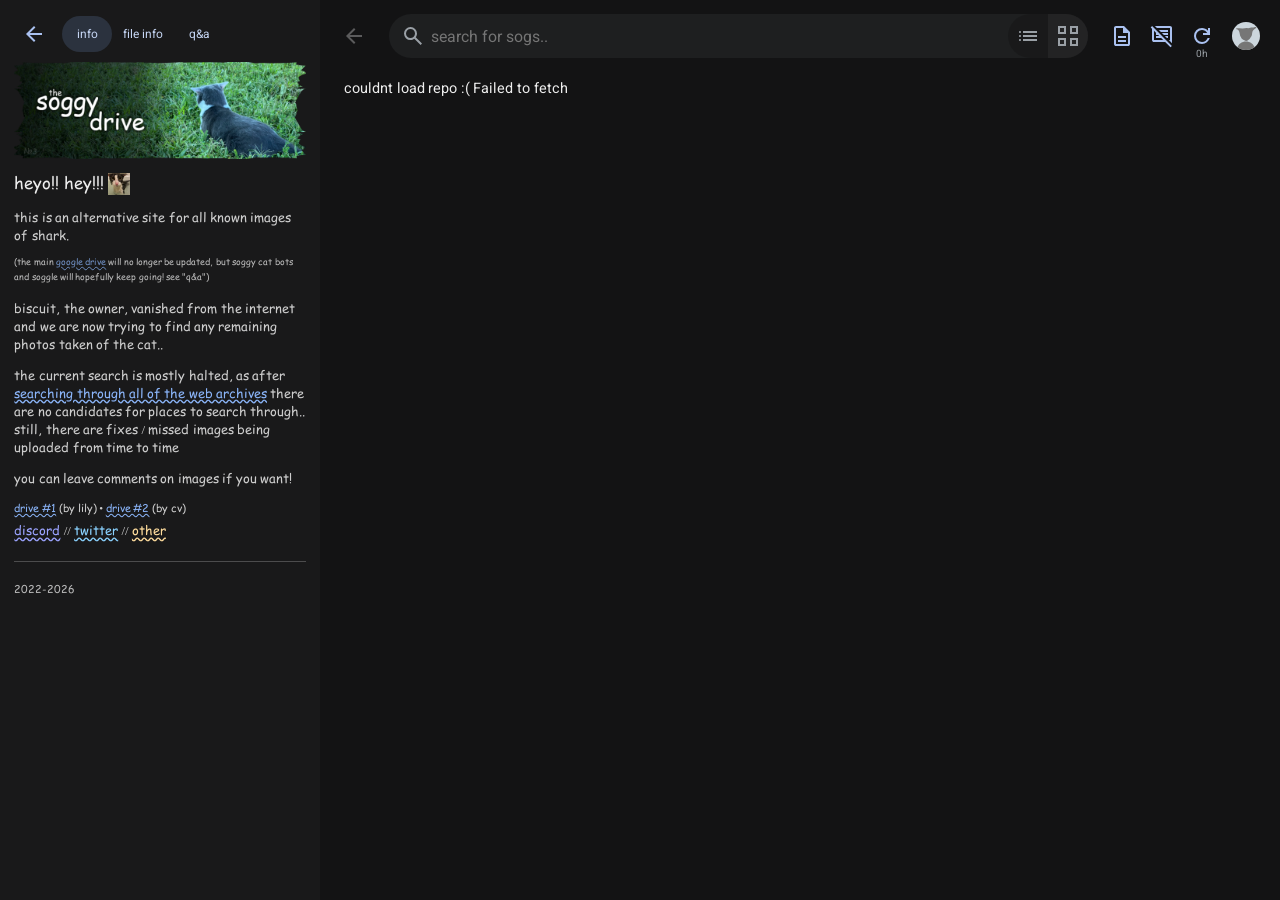
==== index.html @ 2184d190 "404 fixes and more code cleanup" ====
<!DOCTYPE html>

<!--⡮⣚⢮⡺⣪⢞⡵⣹⢎⢷⡹⣎⢷⡹⣎⢷⡹⣎⢷⡹⣎⢷⡹⣎⢷⡹⣎⢷⡹⣎⢷⡝⣮⡳⣝⢮⡳⣝⢮⡳⣝⢮⡳⣝⢮⡺⣕
⢜⣎⢷⡹⣎⢷⡹⣎⢷⡹⣎⢷⡹⣎⢷⡝⣮⣎⢷⡹⢮⡳⣝⢾⢕⡯⣞⡵⣫⣞⢵⡻⣪⢷⣝⢮⢯⡺⣳⡝⡾⡕⡋⣊⢱⡫⣮⢳⢝⡮
⣍⢗ /\  /\___| | | ___   / \⡳⣽⣪⢟⣵⡫⣮⡻⣪⢞⡵⣫⡳⣗⡽⣳⣝⡽⡪⢋⠊⡔⢌⢦⣝⢞⡵⣫⡳⣝
⢦ / /_/ / _ \ | |/ _ \ /  /⡻⡮⣺⡳⣵⡻⡼⡝⡮⡫⢚⠕⡝⢎⠳⡑⠄⢔⠠⡢⡱⡩⣪⢶⡝⣽⢪⡗⣽⡪
⡕/ __  /  __/ | | (_) /\_/ ⣛⢾⢕⣟⢜⡕⡑⢌⠰⡨⢂⠕⠨⡂⢕⢌⠪⡢⡓⡵⡩⣮⡳⣝⣮⢳⢯⡺⡵⣝
⢜\/ /_/ \___|_|_|\___/\/  ⡳⣫⡳⣝⣮⢗⡿⣜⡵⡨⡢⢂⠌⠢⡈⢆⠠⠃⠜⡘⢜⢵⡳⣝⢞⣮⢳⣏⢾⣕⢯
⡸⡕⡵⡩⡮⡪⡞⣜⢕⢧⢫⢞⡜⡧⡳⠑⠕⡡⢃⠜⣔⢟⢾⣪⢟⢾⢵⣻⣪⢪⢆⠪⡂⡒⢄⠊⠄⢁⠀⡑⢕⡽⣪⢟⡼⣳⢕⡷⣕⢟
⡸⡪⣚⢜⢎⢞⢜⢎⡳⢕⢏⠮⢊⠊⢌⠨⢂⠔⠡⢊⢌⡫⡳⣭⡫⣗⢯⢾⡵⣫⣯⣳⣌⢪⡐⠁⠈⠢⡢⡨⢣⡻⣵⣫⡻⡮⣳⣝⢮⡻
⠸⡪⡪⡣⠫⠪⠃⠋⢈⠁⡀⠂⠠⠂⢐⠈⢄⠍⠊⠔⠠⡈⡚⣜⠮⡳⣝⢮⡻⣵⣳⡵⣻⢶⡠⠀⢁⠀⠨⡂⠡⢊⠮⣞⢵⡻⡮⣺⡕⣿
⠈⡡⠠⡀⠢⡐⠠⡁⢄⠢⠐⢈⠀⠂⠄⢌⠠⠈⠄⠑⠀⠢⢈⢎⢮⢓⡝⣮⢛⡮⣞⡽⣫⣷⢧⣀⠀⠄⡑⠁⡌⠢⣙⢞⢷⡝⡾⣕⢯⢾
⠲⣄⡣⡘⢌⠢⡑⢌⠄⡊⢀⠂⠠⠁⡂⠔⠀⠀⠄⠀⠀⠀⡀⠐⢵⡹⣪⢎⡯⡺⣮⢫⢾⡵⣻⢷⣕⢄⠨⡐⠌⠢⡨⣯⡳⣝⡽⣪⢗⣯
⠪⢦⡱⡙⡆⢗⢬⡂⢎⠄⢅⠄⡁⠢⢐⠈⡀⡑⠐⠁⠈⡀⠠⠂⠀⢯⡺⣪⢞⣝⢮⣫⢗⣽⢳⣏⣟⢷⣕⢌⢌⠦⡱⣮⡻⣜⢯⡺⣕⢷
⡑⢧⢪⡪⡪⣓⢜⠬⡣⡓⢦⢀⠐⠠⠂⠅⢄⠘⠄⠀⠀⠐⡨⠂⡀⠘⡵⣣⢯⡪⣗⢽⡱⣏⢷⣝⢾⣫⢟⡷⣳⡮⣳⣝⢮⣫⢗⡽⣣⢟
⢓⡕⡕⢎⠮⡪⡪⢕⢕⢍⢆⠣⡐⡁⡑⠨⢀⠢⢈⠄⡡⡈⡠⣢⢗⣞⢵⢳⢕⢯⢺⢕⢯⡺⡵⣝⢵⡝⣽⢝⣯⢿⡺⣮⢳⣝⡵⣫⢞⣵
⡜⣜⢪⡣⡫⡪⡪⡣⡣⡣⡱⡑⠔⡨⢀⠅⠠⠂⡠⠂⠢⢪⢞⣵⡫⣞⡵⣫⢎⡳⣍⠷⣱⢫⢞⢵⡫⡺⣕⢯⡺⣻⣟⡮⡷⡵⣝⢧⡻⣪
⢜⡬⣪⢪⡚⡜⢎⢎⢎⢎⡪⣊⢎⠐⢄⠊⢄⠡⡀⡪⢐⢯⡻⣜⢯⣞⡵⣳⢕⢧⠪⣕⢣⡫⣓⢵⡙⢮⢪⢎⣳⣻⣞⣟⢾⢕⣯⢺⡝⣮
⢊⢎⢖⠵⣩⢪⡓⣕⢕⢕⢜⢔⢅⠳⡀⠣⠢⡈⢔⠡⡣⡳⡹⡮⣳⢵⡫⣞⢵⣫⡑⡎⡢⢣⠪⢆⢝⢕⢕⢧⡻⣮⢷⣫⢗⡯⣺⢵⡫⡾
⣍⠮⡣⡫⡲⡱⡕⡪⡪⡱⡱⡡⡣⡑⢅⢣⡑⣌⢪⡕⣵⡙⡼⣕⢯⡪⣗⢝⢮⡪⣝⢮⡺⢦⡱⡨⡪⢢⢣⣝⡽⣝⢷⡹⡧⣻⢕⡯⣺⢝
⢰⡙⡎⢞⢜⡪⡪⡪⡪⡪⡪⢪⢢⢑⢅⠸⣕⢮⡪⡺⣢⢏⢞⢎⡗⣝⡪⣫⢎⡞⣜⢵⡹⣕⢯⢺⠢⣣⢳⢮⢞⣝⢧⡻⣞⢵⣛⢾⢕⡿
⡡⡝⢜⢕⢕⢎⢎⢎⢎⢪⠪⡢⡑⢅⠢⡁⢞⢵⢝⡵⣣⢏⡞⡵⣝⢜⢮⡱⣣⢫⢮⢪⢞⢜⢎⡣⡱⡵⣫⡳⣫⢞⡵⣫⢞⡵⣝⢧⡻⡺
⢘⢜⢊⠖⣅⠣⡪⠢⡃⢕⠡⡊⢌⠢⡑⠄⠘⢧⡫⣺⢪⡮⣹⢎⡮⣫⡳⣝⢮⡳⣧⣳⣕⢧⣳⡕⠋⠊⠁⢙⡪⣳⢝⢮⡫⣞⢮⡳⣝⢽
⢀⠇⢜⠰⡈⢎⠰⡡⢃⠪⡘⠔⡡⢊⠔⡡⢊⠘⡎⡷⡱⡳⣕⢝⡮⣣⢯⡺⣝⢵⡳⡽⣞⣯⢟⡴⠡⠐⠔⠖⢝⢜⢧⡫⣞⢼⡕⣵⢣⢟
⠠⢃⢌⠢⡑⢌⠢⢊⠔⡡⢊⢌⠢⣑⠜⠌⠀⡀⠘⢜⡹⡪⣪⢣⢯⡪⡞⡼⣪⢳⣝⢾⣯⠓⡵⡱⠁⠣⡐⠄⠄⠄⢄⠁⠓⡑⠝⠰⡕⡯
⠊⢔⢁⠪⡐⠡⡊⢔⠡⡊⢔⠢⡣⠊⠐⠀⢄⢈⠢⠀⠌⠪⡱⡣⡳⡕⣝⢎⢗⡵⣹⠳⡑⡩⡒⠈⠀⠠⠈⠊⢊⠆⢄⣅⣱⡠⣊⡐⠈⠐
⠃⡢⢁⢊⠔⡡⢊⠄⡕⡨⢢⠣⠈⠀⡀⢊⠠⠢⡀⠑⠐⠄⢨⠘⢜⠎⠮⡣⡫⠪⠃⡑⢠⠊⠀⠀⠂⡀⠠⠀⠅⡴⡪⢦⢣⢎⢮⢩⡫⠲
⠌⡐⡡⠢⡈⠢⢂⠕⡌⡊⠂⠄⠀⠔⡈⢄⠅⡌⢢⠑⢄⠁⠢⠐⡀⢂⠐⠀⠄⠨⠀⢄⠣⠁⠀⠁⠀⠀⠀⠀⡺⡜⣕⢳⡱⡱⡱⡱⢜⢥
⠂⢌⠐⡌⠨⡊⡢⠑⠌⠠⠁⠌⠐⡁⠐⠐⡌⡢⢡⢊⠄⠕⢄⠈⡐⡀⡁⠢⢈⠀⡡⡪⡁⠀⠀⠀⠀⠀⠀⢈⠞⡜⡪⡕⣕⢭⢪⡪⡪⡲
⠨⡠⢑⠨⡂⢕⠈⠌⢂⠡⢈⠄⡁⠀⠀⠈⢄⠑⡄⢱⢈⠎⢊⠐⡄⠠⠈⠔⢀⠅⡠⠑⠌⠀⠀⠀⠀⠀⠀⠠⣫⢪⢎⠮⣢⢣⢓⢜⠪⣎
⢀⠢⡑⠌⠂⠔⢈⠂⡐⢀⠂⠄⢂⠈⡀⠀⡀⠨⠐⢅⠪⡂⢡⠊⡐⠕⡰⢀⠅⠢⡐⠈⠀⠀⠀⠀⠈⠀⢀⠀⢳⠱⡋⢞⢔⢣⢋⢎⠕⡜
⠀⡣⢈⠐⡁⠌⡀⢂⠐⠠⠁⢂⠁⡐⠄⡀⠀⠀⠈⠠⠃⡪⡠⡑⢌⠪⢂⠢⠘⠔⠠⠈⠠⠀⠁⠀⠁⡀⠀⠄⠈⡎⢜⠰⡡⢣⢑⢌⢆⠹
⠡⠐⡀⢂⠐⡀⠢⠀⠅⡨⠀⠅⡐⢀⠢⠀⠌⠀⠁⠀⠀⠂⠌⡘⢔⠡⡁⡊⠜⠠⡁⠌⡀⠀⠀⠀⠠⠀⠀⠂⡀⠘⢕⢍⢎⡢⠱⡐⡅⡣
⠀⢂⠐⡀⠢⠀⠅⠨⠠⠠⡈⢐⠀⠢⠀⢅⠈⠂⠄⠁⠀⠂⠀⠀⠢⢂⢌⠐⡁⠢⠐⡐⡀⠑⠀⢀⠀⠄⡈⠠⠀⠄⠈⢦⢑⢌⢊⠢⡪⡘
-->

<html lang="en">
  <head>

    <meta charset="utf-8" />
    <meta name="viewport" content="width=device-width, initial-scale=1" />
    <title>soggy cat — 𝐆𝐨𝐨𝐠...le Drive</title>

    <link rel="icon" type="image/png" href="favicon.png" />
    <link rel="stylesheet" href="index.css" />
    <link rel="stylesheet" href="src/cursor.css" />
    <link rel="stylesheet" href="src/mobile.css" />

  </head>
  <body>
    <div class="goog">
      <aside class="readmesidebar">
        <div class="readmescroll">
          <article class="readmedoc doccontent">
            <div class="readmebar">
              <button type="button" class="readmeclose headericonbutton" title="close readme">
              <svg xmlns="http://www.w3.org/2000/svg" width="24" height="24" fill="#aac1f0" viewBox="0 -960 960 960">
                <path d="m313-440 224 224-57 56-320-320 320-320 57 56-224 224h487v80z"/>
              </svg>
              </button>
              <div class="readmenav">
                <button type="button" class="headericonbutton readmenavbtn" data-doc="README.md">info</button>
                <button type="button" class="headericonbutton readmenavbtn" data-doc="INFOFILES.md">file info</button>
                <button type="button" class="headericonbutton readmenavbtn" data-doc="QNA.md">q&a</button>
              </div>
            </div>
            <div class="readmecontent"></div>
          </article>
        </div>
      </aside>

      <div class="drivemain">
        <header class="driveheader">
          <button type="button" class="headericonbutton backbutton" title="previous folder" disabled aria-disabled="true">
            <svg xmlns="http://www.w3.org/2000/svg" width="24" height="24" fill="#aac1f0" viewBox="0 -960 960 960">
              <path d="m313-440 224 224-57 56-320-320 320-320 57 56-224 224h487v80z"/>
            </svg>
          </button>
          <div class="searchwrap">
            <div class="searchbar">
              <svg xmlns="http://www.w3.org/2000/svg" width="24" height="24" fill="#9aa0a6" viewBox="0 -960 960 960">
                <path d="M784-120 532-372q-30 24-69 38t-83 14q-109 0-184-75t-76-185 76-184 184-76 185 76 75 184q0 44-14 83t-38 69l252 252zM380-400q75 0 128-52t52-128-52-127-128-53-127 53-53 127 53 128 127 52"/>
              </svg>
              <input class="searchinput" type="search" placeholder="search for sogs.." autocomplete="off" />
              <div class="viewtoggle insearch" role="group">
                <button type="button" class="viewbutton viewlist" title="list">
                  <svg xmlns="http://www.w3.org/2000/svg" width="24" height="24" fill="#9aa0a6" viewBox="0 -960 960 960">
                    <path d="M280-600v-80h560v80zm0 160v-80h560v80zm0 160v-80h560v80zM160-600q-17 0-28-11t-12-29 12-28 28-12 29 12 11 28-11 29-29 11m0 160q-17 0-28-11t-12-29 12-28 28-12 29 12 11 28-11 29-29 11m0 160q-17 0-28-11t-12-29 12-28 28-12 29 12 11 28-11 29-29 11"/>
                  </svg>
                </button>
                <button type="button" class="viewbutton viewsquare active" title="grid">
                  <svg xmlns="http://www.w3.org/2000/svg" width="24" height="24" fill="#9aa0a6" viewBox="0 -960 960 960">
                    <path d="M80-560v-320h320v320zm80-80h160v-160H160zM80-80v-320h320v320zm80-80h160v-160H160zm400-400v-320h320v320zm80-80h160v-160H640zM560-80v-320h320v320zm80-80h160v-160H640zm0-160"/>
                  </svg>
                </button>
              </div>
            </div>
          </div>

          <div class="headeractions">
            <div class="headercontrols">
              <button type="button" class="headericonbutton readmebutton" title="toggle readme">
                <svg xmlns="http://www.w3.org/2000/svg" width="24" height="24" fill="#aac1f0" class="readmeicon readmeicon-open" viewBox="0 -960 960 960">
                  <path d="M320-240h320v-80H320zm0-160h320v-80H320zM240-80q-33 0-56-23t-24-57v-640q0-33 24-56t56-24h320l240 240v480q0 33-23 57t-57 23zm280-520v-200H240v640h480v-440zM240-800v200zv640z"/>
                </svg>
                <svg xmlns="http://www.w3.org/2000/svg" xml:space="preserve" width="24" height="24" fill="#aac1f0" class="readmeicon readmeicon-closed" viewBox="0 -960 960 960">
                  <path d="m274-880 80 80h166v166l34 34h166v166l80 80v-286L560-880zm-90 24a75 75 0 0 0-24 56v640q2 35 24 57 23 23 56 23h480q35 1 57-23 23-24 23-57v-80l-80-80v160H240v-640zm136 376v80h320l-80-80zm0 160v80h320v-80z"/>
                  <path d="m54-872 57-57 792 792-57 57z"/>
                </svg>
              </button>

              <button type="button" class="headericonbutton commentsbutton commentsmuted" title="toggle comments">
                <svg xmlns="http://www.w3.org/2000/svg" width="24" height="24" fill="#aac1f0" class="commentsicon commentsicon-on" viewBox="0 -960 960 960">
                  <path d="M240-400h480v-80H240zm0-120h480v-80H240zm0-120h480v-80H240zM880-80 720-240H160q-33 0-56-23t-24-57v-480q0-33 24-56t56-24h640q33 0 57 24t23 56zM160-320h594l46 45v-525H160zm0 0v-480z"/>
                </svg>
                <svg xmlns="http://www.w3.org/2000/svg" width="24" height="24" fill="#aac1f0" class="commentsicon commentsiconoff" viewBox="0 -960 960 960">
                  <path d="M160-240q-33 0-56-23t-24-57v-447l-53-53 57-57L876-85l-57 57-212-212zm720 45L755-320h45v-480H275l-80-80h605q33 0 57 24t23 56zM160-320h367l-80-80H240v-80h127l-40-40h-87v-80h7l-87-87zm515-80-80-80h125v80zM555-520l-80-80h245v80zM435-640l-80-80h365v80zm80 80"/>
                </svg>
              </button>

              <div class="refreshwrap" title="cache age">
                <button type="button" class="refreshbutton" title="refetch files">
                  <svg xmlns="http://www.w3.org/2000/svg" width="24" height="24" fill="#aac1f0" viewBox="0 -960 960 960">
                    <path d="M480-160q-134 0-227-93t-93-227 93-227 227-93q69 0 132 29t108 81v-110h80v280H520v-80h168q-32-56-87-88t-121-32q-100 0-170 70t-70 170 70 170 170 70q77 0 139-44t87-116h84q-28 106-114 173t-196 67"/>
                  </svg>
                </button>
                <div class="refreshtime">0h</div>
              </div>
              <div class="discordwrap">
                <button type="button" class="discordavatarbutton" title="account">
                  <svg class="discordavatar" xmlns="http://www.w3.org/2000/svg" viewBox="0 0 128 128">
                  <path fill="#ccd6dd" d="M-.7-.4h128.8V128H-.7z"/>
                  <path fill="#767676" d="m21.8 127.3.7-3.2a44 44 0 0 1 34.3-34.4c3.7-.6 10-.6 13.8 0a44 44 0 0 1 35 37.6l.1.7h-84Zm41.7-41c-9.7-2.6-19.5-8-23.3-17.8-5.8-9.1-3.7-21-9.9-29.8-1.8-4.4-14.1-4.3-10.6-10 9.4 0 18.8.2 28.2 1.4 8.2.5 16.3-4.3 24.5-1.6 7.7.6 14.8-4.1 22.6-3 5.3.2 13.4-5.6 16.9-1.4-2.2 6-9.4 7.6-13.4 12-5 3.4-5.3 9.6-6.5 15-.7 5.5-.8 11.7-5 16.6a33 33 0 0 1-17.4 18q-3 .9-6.1.6"/>
                  </svg>
                </button>
                <div class="discordmenu" hidden>
                  <div class="discordmenutop">
                    <div class="discordmenuavatar"></div>
                    <div class="discordmenuname">not signed in</div>
                  </div>
                  <button type="button" class="discordmenulogout" hidden>
                    <svg height="24" viewBox="0 0 24 24" width="24" focusable="false">
                      <path fill="#e6e6e6" d="M17 7l-1.41 1.41L18.17 11H8v2h10.17l-2.58 2.58L17 17l5-5zM4 5h8V3H4c-1.1 0-2 .9-2 2v14c0 1.1.9 2 2 2h8v-2H4V5z"></path>
                    </svg>
                    log out
                  </button>
                </div>
              </div>
            </div>
          </div>
        </header>
        <div class="loginhint" hidden>
          <img src="assets/images/login.png" alt="log in to comment">
        </div>

        <main class="drivecontent">
          <div class="drivegrid" role="main"></div>
        </main>

      </div>
    </div>

    <div class="medialightbox" hidden>
      <div class="mediabackdrop"></div>
      <div class="mediabox" role="dialog" aria-modal="true">
        <button type="button" class="mediaclose headericonbutton" title="close preview">
          <svg xmlns="http://www.w3.org/2000/svg" width="24" height="24" fill="#9aa0a6" viewBox="0 -960 960 960">
            <path d="m313-440 224 224-57 56-320-320 320-320 57 56-224 224h487v80z"/>
          </svg>
        </button>
        <div class="mediaviewport">
          <div class="mediastage">
            <button type="button" class="medianav medianavleft headericonbutton" title="previous image" hidden>
              <svg xmlns="http://www.w3.org/2000/svg" width="24" height="24" fill="#9aa0a6" viewBox="0 -960 960 960">
                <path d="M560-240 320-480l240-240 56 56-184 184 184 184z"/>
              </svg>
            </button>
            <button type="button" class="medianav medianavright headericonbutton" title="next image" hidden>
              <svg xmlns="http://www.w3.org/2000/svg" width="24" height="24" fill="#9aa0a6" viewBox="0 -960 960 960">
                <path d="M504-480 320-664l56-56 240 240-240 240-56-56z"/>
              </svg>
            </button>
            <div class="mediacontent"></div>
            <div class="mediaregionlayer"></div>
            <div class="mediainfo" aria-live="polite"></div>
          </div>
          <aside class="mediacomments" hidden>
            <div class="mediacommentslist"></div>
          </aside>
        </div>
      </div>
    </div>

    <script type="module" src="src/main.js"></script>

  </body>
</html>
---- index.css ----
@font-face {
    font-family: "google sans";
    src: url("assets/fonts/roboto.woff2") format("woff2");
    font-weight: 300;
}
@font-face {
    font-family: "comic sans";
    src: url("assets/fonts/comicsans.woff2") format("woff2");
    font-weight: 300;
}

/*//////////////////////////////////////////////////////////////////////*/

*, *::before, *::after {box-sizing: border-box; scrollbar-width: none}
*::-webkit-scrollbar {width: 0; height: 0}

html, body {
    margin: 0; height: 100%;
    font-size: 0.95em; font-weight: 100;
    font-family: "google sans";
    color: #eee; background: #131314;
}

html { scrollbar-gutter: stable; }

.goog {
    display: flex; height: 100%;
    min-height: 0;
}

:any-link {
    color: #8ab4f8;
    text-decoration-line: underline; text-decoration-style: wavy;
}
:is(a, b, s, i, p, span, em, li, ul, br,
    button, input, textarea,
    h1, h2, h3, h4, h5, h6):not(.readmesidebar *) {user-select: none}
img {
    -webkit-user-drag: none; user-select: none;
}

/*//////////////////////////////////////////////////////////////////////*/

.readmesidebar {
    width: min(320px, 38vw); min-width: 120px;
    background: rgba(128,128,128,0.05); overflow: hidden;
    flex-shrink: 0; transition: none;
}

.goog:not(.readmeopen) .readmesidebar {
    width: 0; min-width: 0;
    opacity: 0; pointer-events: none;
}

.readmeclose {display: none; margin: 0}

.readmebar {
    display: flex; gap: 8px;
    align-items: center; margin: 0 0 0.5em;
}

.readmecontent {min-width: 0}

.readmenav {display: flex; gap: 6px}
.readmenavbtn {
    font-family: "google sans";
    width: 50px !important; height: 32px;
    border-radius: 50px !important; background: #2b323e;
    color: #c5d5f3; font-size: 12px;
}
.readmenavbtn:hover {background: #2b323e}
.readmenavbtn.active {background: #2b323e}


/* special markdown css below :p */
h1, h2, h3, h4, h5, h6 {
    font-weight: 200; margin: 0;
    line-height: 1;
}

.readmescroll {
    height: 100%; overflow: auto;
    padding: 1em;
}
.readmedoc {max-width: 100%; font-family: "comic sans", cursive}

.readmedoc p {
    color: #ccc; font-size: 13px;
}

.readmedoc img:not([width]) {
    display: block; width: 100%;
    padding-bottom: 1em;
}
.readmedoc img[width] {
    display: inline; vertical-align: middle;
    align-items: baseline;
}

.readmedoc h6 {
    font-size: 0.75em; opacity: 0.75;
    line-height: 1; margin: 0;
}

hr {
    border: none; border-bottom: 1px solid rgba(128,128,128,0.5);
    margin: 1.5em 0; width: 100%;
}

li {
    margin-left: 1em; font-weight: 200;
    font-size: 0.75em; color: #ccc;
}

/*//////////////////////////////////////////////////////////////////////*/

.drivemain {
    flex: 1; display: flex;
    flex-direction: column; min-width: 0;
}

.driveheader {
    display: flex; align-items: center;
    flex-wrap: nowrap; gap: 1em;
    padding: 1em;
}

.searchwrap {
    flex: 1 1 auto; min-width: 0;
}
.searchbar {
    display: flex; align-items: center;
    gap: 4px; background: #1e1f20;
    border-radius: 99px; height: 3em;
    padding: 12px 0 12px 12px;
}
.searchbar .searchinput {
    min-width: 0;
}
.searchbar .viewtoggle.insearch {
    margin-left: auto; height: 3em;
    background: rgba(0,0,0,0.18);
}
.searchinput {
    font-family: "google sans";
    flex: 1; border: none;
    background: transparent; color: #eee;
    font-size: 1.1em; outline: none;
}

.headercontrols {
    display: flex; align-items: center;
}

/*//////////////////////////////////////////////////////////////////////*/

.discordwrap {
    position: relative; height: 3em;
    display: flex; align-items: center;
}

.discordavatarbutton {
    width: 3em; height: 3em;
    margin: 0 0 0 0.25em; padding: 0;
    border: none; border-radius: 50%;
    background: transparent; cursor: pointer;
    display: grid; place-items: center;
}
.discordavatarbutton:hover {
    background: #232324;
}

.discordavatar {
    width: 28px; height: 28px;
    border-radius: 50%; object-fit: cover;
}

.discordavatarimg {
    width: 28px; height: 28px;
    border-radius: 50%; object-fit: cover;
}

/*//////////////////////////////////////////////////////////////////////*/

.discordmenu {
    position: absolute; top: calc(100% + 8px);
    right: 0; min-width: 220px; user-select: none;
    padding: 10px; border-radius: 14px;
    background: #282a2c; z-index: 6767;
}

.discordmenutop {
    display: grid; grid-template-columns: 34px 1fr;
    gap: 1em; align-items: center;
    padding-bottom: 0.25em;
}

.discordmenuavatar {
    width: 3em; height: 3em;
    border-radius: 50%;
    overflow: hidden; display: grid;
    place-items: center;
}
.discordmenuavatar img {
    width: 100%; height: 100%;
    object-fit: cover;
    display: block;
}

.discordmenuname {
    font-weight: 600;
    font-size: 1.35em; color: #eee;
    overflow: hidden; text-overflow: ellipsis;
    white-space: nowrap;
}

.discordmenulogout {
    font-family: "google sans" !important;
    width: 100%; display: flex;
    align-items: center; gap: 8px;
    padding: 10px 12px; border-radius: 12px;
    border: none; background: #1e1f20;
    color: #eee; cursor: pointer;
}
.discordmenulogout:hover {background: #232324}

.loginhint {
    position: fixed;
    right: 28px; top: 60px;
}
.loginhint img {
    width: 90px;
    height: auto; display: block;
}
.loginhint.fade {opacity: 0}

/*//////////////////////////////////////////////////////////////////////*/

.headericonbutton {
    flex: 0 0 auto; width: 40px;
    height: 3em; padding: 0;
    border: none; border-radius: 50%;
    background: transparent; cursor: pointer;
    display: grid; place-items: center;
}
.headericonbutton:hover {
    background: #2a2b2c;
}

.headericonbutton:disabled {
    filter: grayscale(1); opacity: 0.42;
    cursor: default; pointer-events: none;
}
/* holy slop */
.commentsbutton .commentsicon {grid-area: 1 / 1}
.commentsbutton .commentsiconoff {display: none}
.commentsbutton.commentsmuted .commentsicon-on {display: none}
.commentsbutton.commentsmuted .commentsiconoff {display: block}

.readmebutton .readmeicon {grid-area: 1 / 1}
.readmebutton .readmeicon-closed {display: none}
.readmebutton.readmeclosed .readmeicon-open {display: none}
.readmebutton.readmeclosed .readmeicon-closed {display: block}

.headeractions {
    display: flex; align-items: center;
    gap: 0.5em;
}

.viewtoggle {
    background: #1e1f20; height: 4em;
    display: flex; align-items: center;
    border-radius: 99px; overflow: hidden;
}
.viewbutton {
    width: 40px; height: 4em;
    border: none; background: none;
    cursor: pointer; display: grid;
    place-items: center;
}
.viewbutton.active {background: #232324}

.refreshwrap {
    position: relative; display: flex;
    align-items: center; justify-content: center;
    min-width: 40px; align-self: center;
    height: 3em; box-sizing: content-box;
}
.refreshbutton {
    width: 40px; height: 3em;
    border: none; border-radius: 50%;
    background: transparent; color: #8ab4f8;
    cursor: pointer; display: grid;
    place-items: center;
}
.refreshbutton:hover {background: #232324}

.refreshtime {
    position: absolute; left: 50%;
    top: calc(100% - 10px); transform: translateX(-50%);
    font-size: 0.7em; color: #9aa0a6;
    line-height: 1.1; white-space: nowrap;
    pointer-events: none;
}

/*//////////////////////////////////////////////////////////////////////*/

.breadcrumbs {
    display: flex; align-items: center;
    flex-wrap: wrap; gap: 6px;
    font-size: 14px;
}

.breadcrumbs button {
    font: inherit; background: none;
    border: none; color: #9aa0a6;
    cursor: pointer; padding: 4px 6px;
    border-radius: 4px;
}

.breadcrumbs button:hover {
    background: #1e1f20; color: #eee;
}

.breadcrumbs button.current {
    color: #eee; font-weight: 500;
    cursor: default;
}

.drivecontent {
    flex: 1; overflow: auto;
    padding: 8px 24px 24px;
}

.drivegrid {
    display: flex; flex-direction: column;
    gap: 12px;
}

/*//////////////////////////////////////////////////////////////////////*/

.folderrow {
    display: grid; grid-template-columns: repeat(auto-fill, minmax(220px, 1fr));
    gap: 12px 16px;
}

.foldercard {
    display: flex; align-items: center;
    gap: 8px; padding: 10px;
    min-height: 34px; background: #1b1b1b;
    border-radius: 8px; border: 1px solid transparent;
    cursor: pointer;
}
.foldercard:hover {
    background: #232324;
}

.name {
    overflow: hidden; text-overflow: ellipsis;
    white-space: nowrap;
}

.filegrid {
    display: grid; grid-template-columns: repeat(auto-fill, minmax(220px, 1fr));
    gap: 16px;
}

.filegrid.listmode {
    grid-template-columns: 1fr; gap: 4px;
}

.filecard {
    background: #1b1b1b; border-radius: 10px;
    overflow: hidden; border: 1px solid transparent;
    cursor: pointer;
}
.filecard:hover {
    background: #232324;
}

.filehead {
    display: flex; align-items: center;
    gap: 8px; padding: 10px;
}

.filemore {
    margin-left: auto;
    width: 34px; height: 34px;
    display: grid; place-items: center;
    border: none; border-radius: 999px;
    background: transparent;
    cursor: pointer;
    color: #9aa0a6;
}
.filemore:hover { background: rgba(255,255,255,0.06); }
.filemore:active { background: rgba(255,255,255,0.09); }
.filemore svg { display: block; }

/*//////////////////////////////////////////////////////////////////////*/

.contextmenuwrap {
    position: fixed; inset: 0;
    z-index: 5000;
}
.contextmenuwrap[hidden] { display: none !important; }
.contextmenubackdrop {
    position: absolute; inset: 0;
    background: transparent;
}
.contextmenu {
    position: absolute;
    min-width: 260px; max-width: min(320px, calc(100vw - 16px));
    border-radius: 12px; background: #1b1b1b;
    box-shadow: 0 16px 44px rgba(0,0,0,0.75);
}
.contextmenuitem {
    width: 100%;
    display: flex; align-items: center;
    gap: 10px; padding: 0.5em; border: 0;
    cursor: pointer; background: transparent;
    color: #eee; font: inherit; text-align: left;
}
.contextmenuitem:hover {background: rgba(255,255,255,0.06); }
.contextmenuitem:active {background: rgba(255,255,255,0.09); }
.contextmenuicon {width: 24px; height: 24px; display: grid; place-items: center; flex: 0 0 24px; }
.contextmenutext {flex: 1 1 auto}

.icon {
    display: block; width: 18px;
    height: 18px; flex: 0 0 18px;
}

/*//////////////////////////////////////////////////////////////////////*/

.thumb {
    aspect-ratio: 1 / 1; background: #0e0e0f;
    display: flex; align-items: center;
    justify-content: center; overflow: hidden;
    position: relative;
}

.thumbicon {
    position: absolute; inset: 0;
    display: grid; place-items: center;
    opacity: 0.35; pointer-events: none;
}
.thumbicon .icon {
    width: 56px; height: 56px;
}

.thumb img {
    width: 100%; height: 100%;
    object-fit: cover; position: relative;
    z-index: 1; border: 0;
    outline: none;
    box-shadow: none;
    background: transparent;
}

.thumbimgpending {
    opacity: 0;
}

.thumbfallback {
    font-size: 12px; color: #9aa0a6;
    padding: 12px; text-align: center;
}

.filegrid.listmode .filecard {
    display: flex; align-items: center;
    border-radius: 8px;
}

.filegrid.listmode .thumb {
    width: 72px; min-width: 72px;
    aspect-ratio: 1; order: -1;
}
.filegrid.listmode .filehead {
    flex: 1;
}

.loadingstate, .emptystate {
    grid-column: 1 / -1; text-align: center;
}

.sogdot {
    width: 20px; height: 20px;
}

.sogloading {
    min-height: 80px; display: flex;
    align-items: center; justify-content: center;
    gap: 6px;
}

/*//////////////////////////////////////////////////////////////////////*/

.medialightbox {
    position: fixed; inset: 0;
    z-index: 600; display: flex;
    align-items: center; justify-content: center;
    opacity: 0; visibility: hidden;
    pointer-events: none;
    transition: opacity 0.22s ease, visibility 0.22s;
}

.medialightbox.medialightboxvisible {
    opacity: 1; visibility: visible;
    pointer-events: auto;
}

.medialightbox > .mediabackdrop {
    position: absolute; inset: 0;
    background: rgba(0, 0, 0, 0.76);
}

.medialightbox > .mediabox {
    position: relative; width: 100vw;
    height: 100vh;
    display: flex; align-items: center;
    justify-content: center; border-radius: 12px;
    box-shadow: 0 24px 64px rgba(0, 0, 0, 0.55);
    overflow: visible;
}

.mediabox .mediaclose {
    position: absolute; top: 10px;
    left: 10px; z-index: 2;
    color: #eaeaea; width: auto;
    min-width: 40px; padding: 0 10px;
    border-radius: 999px; font-size: 13px;
}

.mediaviewport {
    position: relative; display: flex;
    width: 100%; height: 100%;
    align-items: center; justify-content: center;
    gap: 10px; padding: 8px;
    overflow: hidden;
}

.mediastage {
    position: relative; flex: 1 1 auto;
    min-width: 0; height: 100%;
    display: flex; align-items: center;
    justify-content: center; overflow: hidden;
}

/*//////////////////////////////////////////////////////////////////////*/

.medianav {
    position: absolute; top: 50%;
    transform: translateY(-50%); z-index: 2000;
    width: 42px; height: 42px;
    border-radius: 999px; background: rgba(19, 19, 20, 0.55);
}
.medianav:hover {
    background: rgba(30, 31, 32, 0.85);
}
.medianavleft {left: 12px}
.medianavright {right: 12px}

/*//////////////////////////////////////////////////////////////////////*/

.mediacontent {
    max-width: 100%; max-height: calc(100vh - 56px);
    display: flex; align-items: center;
    justify-content: center;
}

.mediacontent img,
.mediacontent video {
    max-width: 100%; max-height: calc(100vh - 56px);
    object-fit: contain; border-radius: 8px;
}

.mediacontent video {
    width: 100%; background: #000;
}

.mediaregionlayer {
    position: absolute; inset: 0;
    pointer-events: none; overflow: hidden;
}

.mediaregion {
    position: absolute;
    border: 1px solid rgba(255, 193, 7, 0.95);
}
.mediaregion.active {
    border-color: #00e5a8;
    box-shadow: 0 0 0 1px rgba(0,229,168,0.65) inset;
}

.mediastage.commentfocus::before {
    content: "";
    position: absolute;
    inset: 0;
    background: rgba(0,0,0,0.18);
    pointer-events: none;
    z-index: 1;
}
.mediastage.commentfocus .mediacontent { position: relative; z-index: 2; }
.mediastage.commentfocus .mediaregionlayer,
.mediastage.commentfocus .mediainfo { z-index: 2; }

.mediastage.commentfocus .mediacontent {
    filter: brightness(0.5)
}

.mediastage.commentfocus .mediacontent img {
    background: #000;
    border-radius: 8px;
}
.mediaregionlayer.selecting {
    pointer-events: auto;
    cursor: crosshair;
    touch-action: none;
}
.mediaregiondraft {
    position: absolute;
    border: 1px dashed rgba(138,180,248,0.95);
    background: rgba(138,180,248,0.16);
}

.mediainfo {
    position: absolute; bottom: 5px; left: 5px; 
    padding: 8px 12px; border-radius: 0.5em;
    background: rgba(0,0,0,0.5); color: #e3e3e3;
    font-size: 13px; font-weight: 300; max-width: 62%;
    line-height: 1.35; word-break: break-word;
}
.mediainfofilename {
    font-size: 11px;
    color: #e3e3e3;
}
.mediainfometa {
    font-size: 8px;
    opacity: 0.75;
    line-height: 1.3;
}

.mediacomments {
    position: absolute; top: 8px;
    right: 8px; bottom: 8px;
    width: min(360px, 34vw); 
    border-radius: 10px;
    display: flex; z-index: 5;
    flex-direction: column; overflow: hidden;
    overscroll-behavior: contain;
    touch-action: pan-y;
    pointer-events: auto;
}
.mediacomments[hidden] {display: none !important}

.mediacommentslist {
    flex: 1 1 auto; min-height: 0;
    overflow: auto; display: flex;
    flex-direction: column;
    gap: 5px; overscroll-behavior: contain;
    -webkit-overflow-scrolling: touch;
}

.mediacomment {
    background: #161719; border-radius: 8px;
    padding: 8px 10px;
}
.mediacommentchain {
    display: flex;
    flex-direction: column;
    gap: 0; border-radius: 8px;
    overflow: hidden;
    flex: 0 0 auto;
}
.mediacommentchain.dimmed {
    opacity: 0.35;
    filter: grayscale(0.35);
    /* is it better to use ms over s? answer: Fuuckkkk i don't knowwww */
    transition: opacity 140ms ease, filter 140ms ease;
}
.mediacommentchain:not(.dimmed) {
    opacity: 1;
    filter: none;
}
.mediacommentchain .mediacomment {
    border: none;
    border-radius: 0;
}
.mediacommentchain .mediacomment:first-child {border-top: none}
.mediacomment.clickable {cursor: pointer}
.mediacomment.isreply {
    padding-left: calc(10px + 0.5em);
}

.mediacommentrow {
    display: grid; grid-template-columns: 28px 1fr;
    gap: 8px; align-items: start;
}

.mediacommentpfpwrap {
    position: relative; width: 28px;
    height: 28px;
}

.mediacommentpfp {
    width: 28px; height: 28px;
    border-radius: 50%; object-fit: cover;
    background: #0f1011; border: 1px solid rgba(255,255,255,0.08);
}

.mediacommentsource {
    position: absolute; right: -2px;
    bottom: -2px; width: 1em; height: auto; 
    background: black;
    border-radius: 50%;
}

.mediacommentmeta {
    display: flex; flex-direction: column;
    align-items: flex-start; gap: 2px;
    margin-bottom: 4px;
}

.mediacommentauthor {
    font-size: 12px; color: #eee;
    overflow: hidden; text-overflow: ellipsis;
    white-space: nowrap;
}

.mediacommenttime {
    font-size: 11px; color: #9aa0a6;
    white-space: nowrap;
}

.mediacommenttext {
    font-size: 13px; color: #eee;
    word-break: break-word;
}

.mediacommentbody {
    max-height: 5.6em;
    overflow: auto;
}

/*//////////////////////////////////////////////////////////////////////*/

.commentcompose {
    width: 100%; height: 78px; resize: none;
    min-height: 78px; max-height: 78px;
    overflow: auto; font: inherit;
    color: #eee; background: rgba(0,0,0,0.18);
    border: 1px solid rgba(255,255,255,0.08); 
    border-radius: 10px 10px 10px 0;
    padding: 10px; outline: none;
}

.commentcomposerwrap {margin-top: 0}
.regioncomposer {
    position: sticky;
    bottom: 0; z-index: 3;
    background: #161719;
}

.commentcompose:focus {border-color: rgba(138,180,248,0.35)}
.commentcomposeactions {
    display: flex; justify-content: flex-start;
    gap: 0; margin-top: 0;
}
.commentpost {
    font: inherit; padding: 4px 8px 4px 8px;
    border-radius: 0 0 10px 10px; border: 1px solid rgba(138,180,248,0.25);
    background: rgba(138,180,248,0.10); color: #8ab4f8;
    cursor: pointer;
}
.commentpost:hover {background: rgba(138,180,248,0.16)}
.commentpost:disabled {opacity: 0.5; cursor: default}

/*//////////////////////////////////////////////////////////////////////*/

.discordloginbutton,
.discordlogout {
    font: inherit; padding: 8px 10px;
    border-radius: 8px; border: 1px solid rgba(138,180,248,0.25);
    background: rgba(138,180,248,0.08); color: #8ab4f8;
    cursor: pointer;
}
.discordloginbutton:hover,
.discordlogout:hover {
    background: rgba(138,180,248,0.14);
}
---- src/cursor.css ----
body {cursor: url("/assets/static/cursors/normal.gif"), default}
a, :any-link {cursor: url("/assets/static/cursors/link.png"), pointer}

button, .button, 
input[type="button"], input[type="submit"] 
{cursor: url("/assets/static/cursors/alternate.png"), pointer}

input[type="text"], input[type="search"], textarea, ::selection, .selectable, 
.readmesidebar *::selection, 
:is(b, s, i, p, span, em, li, ul, br,
    input, textarea,
    h1, h2, h3, h4, h5, h6):is(.readmesidebar *), 
[contenteditable="plaintext-only"], 
[contenteditable="true"] *::selection
{cursor: url("/assets/static/cursors/text.png"), text}

[contenteditable="true"] 
{cursor: url("/assets/static/cursors/handwriting.png"), text}

.disabled, [disabled], [aria-disabled="true"] 
{cursor: url("/assets/static/cursors/unavailable.png"), not-allowed}

.waiting, .loading 
{cursor: url("/assets/static/cursors/busy.gif"), wait}

.help, [aria-label="help"] 
{cursor: url("/assets/static/cursors/help.gif"), help}

.precise, .crosshair 
{cursor: url("/assets/static/cursors/precision.png"), crosshair}

.resizer.horizontal, .col-resize, .ew-resize 
{cursor: url("/assets/static/cursors/hresize.png"), ew-resize}

.resizer.vertical, .row-resize, .ns-resize 
{cursor: url("/assets/static/cursors/vresize.png"), ns-resize}

.nwse-resize 
{cursor: url("/assets/static/cursors/diagonalleft.png"), nwse-resize}

.nesw-resize 
{cursor: url("/assets/static/cursors/diagonalright.png"), nesw-resize}

[draggable="true"], .move, .grab 
{cursor: url("/assets/static/cursors/move.png"), move}

.discordavatar, .avatar, .person 
{cursor: url("/assets/static/cursors/person.png"), pointer}

.location, .pin 
{cursor: url("/assets/static/cursors/location.png"), pointer}
---- src/mobile.css ----
@media (max-width: 770px) {
    .driveheader {
        display: grid; grid-template-columns: 40px 1fr auto;
        grid-template-areas:
            "back . actions"
            "search search search";
        align-items: center; column-gap: 10px;
        row-gap: 10px;
    }
    .backbutton {grid-area: back}
    .searchwrap {grid-area: search}
    .headercontrols {grid-area: actions; justify-self: end}
    .headeractions {display: contents}

    .goog.readmeopen .drivemain {display: none}
    .goog.readmeopen .readmesidebar {
        position: fixed; inset: 0;
        z-index: 400; width: 100% !important;
        min-width: 0 !important; opacity: 1 !important;
        pointer-events: auto !important; background: #131314;
    }
    .goog.readmeopen .readmeclose {display: inline-grid}
}
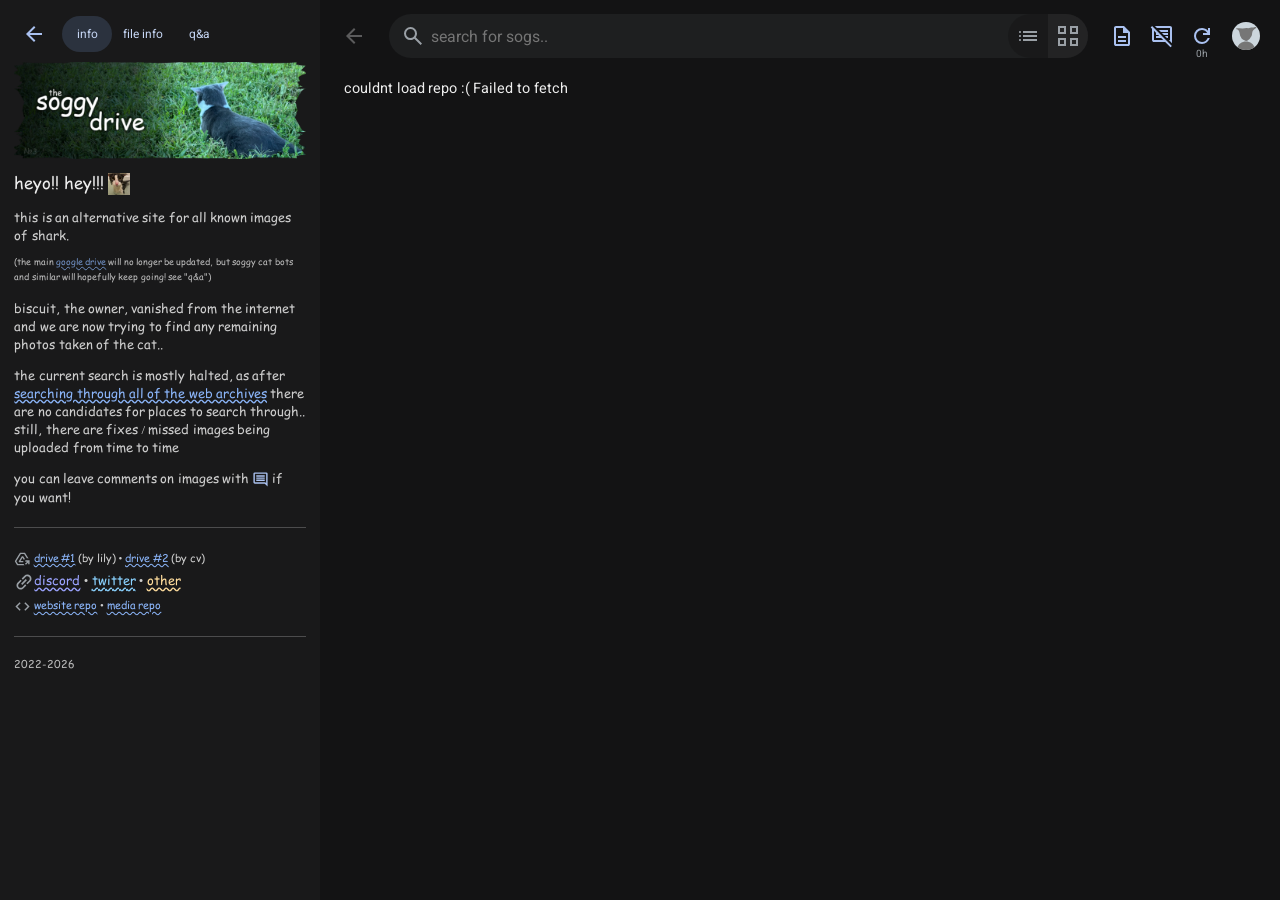
==== commit 08293472: "Update index.html" ====
--- a/index.html
+++ b/index.html
@@ -46,12 +46,17 @@
     <link rel="stylesheet" href="src/cursor.css" />
     <link rel="stylesheet" href="src/mobile.css" />
 
+    <meta property="og:title" content="𝐆𝐨𝐨𝐠...le Drive" />
+    <meta property="og:description" content="The soggiest shark (soggy cat) collection on the internet." />
+    <meta property="og:image" content="assets/images/banner.png" />
+    <meta property="og:type" content="website" />
+
   </head>
   <body>
     <div class="goog">
       <aside class="readmesidebar">
         <div class="readmescroll">
-          <article class="readmedoc doccontent">
+          <article class="readrivemediaoc doccontent">
             <div class="readmebar">
               <button type="button" class="readmeclose headericonbutton" title="close readme">
               <svg xmlns="http://www.w3.org/2000/svg" width="24" height="24" fill="#aac1f0" viewBox="0 -960 960 960">
--- a/index.css
+++ b/index.css
@@ -20,8 +20,7 @@
     font-family: "google sans";
     color: #eee; background: #131314;
 }
-
-html { scrollbar-gutter: stable; }
+html {scrollbar-gutter: stable}
 
 .goog {
     display: flex; height: 100%;
@@ -82,22 +81,22 @@
     height: 100%; overflow: auto;
     padding: 1em;
 }
-.readmedoc {max-width: 100%; font-family: "comic sans", cursive}
-
-.readmedoc p {
+.readrivemediaoc {max-width: 100%; font-family: "comic sans", cursive}
+
+.readrivemediaoc p {
     color: #ccc; font-size: 13px;
 }
 
-.readmedoc img:not([width]) {
+.readrivemediaoc img:not([width]) {
     display: block; width: 100%;
     padding-bottom: 1em;
 }
-.readmedoc img[width] {
+.readrivemediaoc img[width] {
     display: inline; vertical-align: middle;
     align-items: baseline;
 }
 
-.readmedoc h6 {
+.readrivemediaoc h6 {
     font-size: 0.75em; opacity: 0.75;
     line-height: 1; margin: 0;
 }
@@ -392,9 +391,9 @@
     cursor: pointer;
     color: #9aa0a6;
 }
-.filemore:hover { background: rgba(255,255,255,0.06); }
-.filemore:active { background: rgba(255,255,255,0.09); }
-.filemore svg { display: block; }
+.filemore:hover {background: rgba(255,255,255,0.06)}
+.filemore:active {background: rgba(255,255,255,0.09)}
+.filemore svg {display: block}
 
 /*//////////////////////////////////////////////////////////////////////*/
 
@@ -402,7 +401,7 @@
     position: fixed; inset: 0;
     z-index: 5000;
 }
-.contextmenuwrap[hidden] { display: none !important; }
+.contextmenuwrap[hidden] {display: none !important}
 .contextmenubackdrop {
     position: absolute; inset: 0;
     background: transparent;
@@ -420,9 +419,9 @@
     cursor: pointer; background: transparent;
     color: #eee; font: inherit; text-align: left;
 }
-.contextmenuitem:hover {background: rgba(255,255,255,0.06); }
-.contextmenuitem:active {background: rgba(255,255,255,0.09); }
-.contextmenuicon {width: 24px; height: 24px; display: grid; place-items: center; flex: 0 0 24px; }
+.contextmenuitem:hover {background: rgba(255,255,255,0.06)}
+.contextmenuitem:active {background: rgba(255,255,255,0.09)}
+.contextmenuicon {width: 24px; height: 24px; display: grid; place-items: center; flex: 0 0 24px}
 .contextmenutext {flex: 1 1 auto}
 
 .icon {
@@ -600,9 +599,9 @@
     pointer-events: none;
     z-index: 1;
 }
-.mediastage.commentfocus .mediacontent { position: relative; z-index: 2; }
+.mediastage.commentfocus .mediacontent {position: relative; z-index: 2}
 .mediastage.commentfocus .mediaregionlayer,
-.mediastage.commentfocus .mediainfo { z-index: 2; }
+.mediastage.commentfocus .mediainfo {z-index: 2}
 
 .mediastage.commentfocus .mediacontent {
     filter: brightness(0.5)
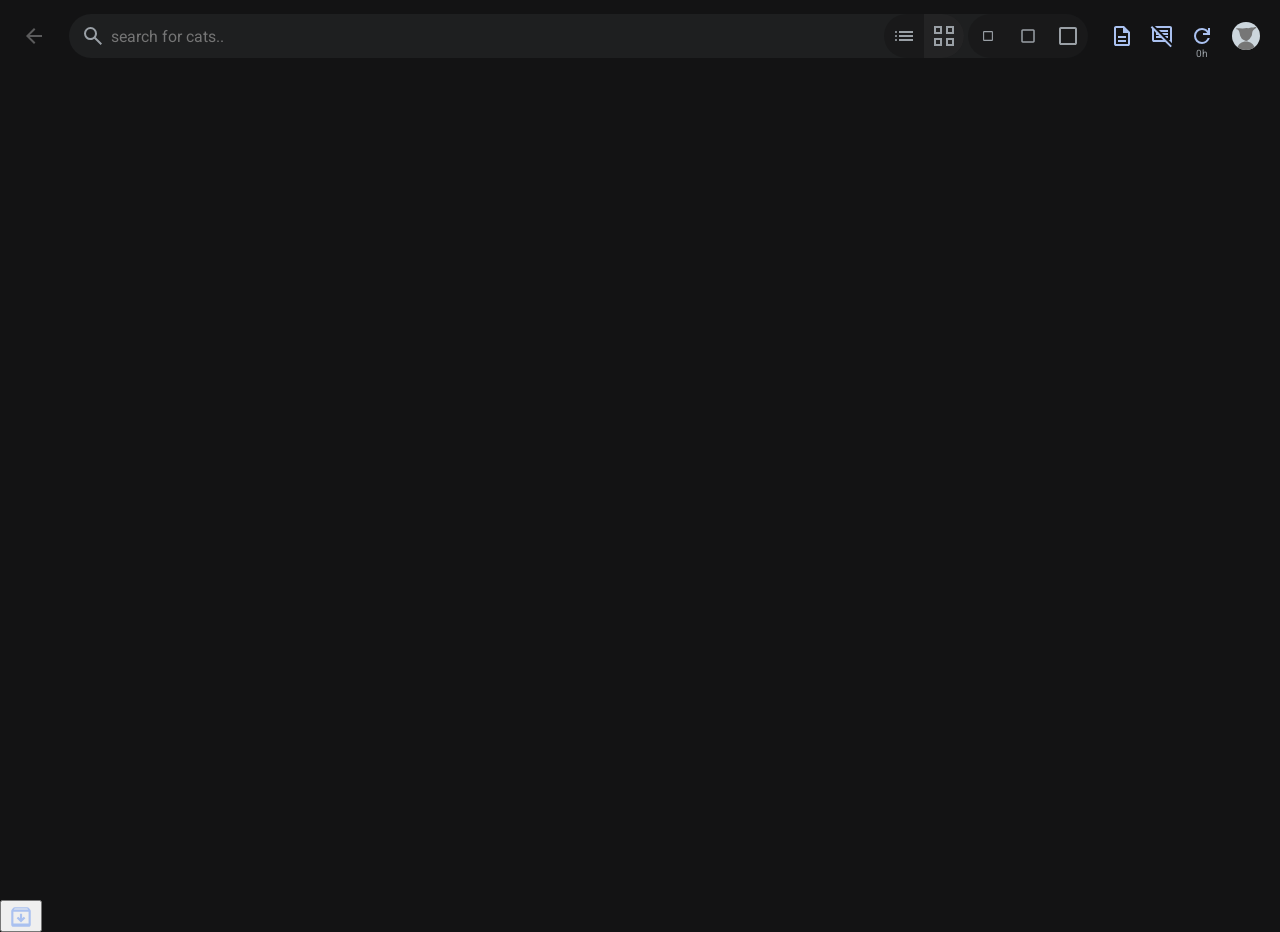
==== commit 9a88b687: "Revert "adjustments for backend" This reverts commit 3a49d924810ab24d04e77ad522e5addde1c05d1f." ====
--- a/index.html
+++ b/index.html
@@ -1,55 +1,37 @@
-<!DOCTYPE html>
-
-<!--⡮⣚⢮⡺⣪⢞⡵⣹⢎⢷⡹⣎⢷⡹⣎⢷⡹⣎⢷⡹⣎⢷⡹⣎⢷⡹⣎⢷⡹⣎⢷⡝⣮⡳⣝⢮⡳⣝⢮⡳⣝⢮⡳⣝⢮⡺⣕
-⢜⣎⢷⡹⣎⢷⡹⣎⢷⡹⣎⢷⡹⣎⢷⡝⣮⣎⢷⡹⢮⡳⣝⢾⢕⡯⣞⡵⣫⣞⢵⡻⣪⢷⣝⢮⢯⡺⣳⡝⡾⡕⡋⣊⢱⡫⣮⢳⢝⡮
-⣍⢗ /\  /\___| | | ___   / \⡳⣽⣪⢟⣵⡫⣮⡻⣪⢞⡵⣫⡳⣗⡽⣳⣝⡽⡪⢋⠊⡔⢌⢦⣝⢞⡵⣫⡳⣝
-⢦ / /_/ / _ \ | |/ _ \ /  /⡻⡮⣺⡳⣵⡻⡼⡝⡮⡫⢚⠕⡝⢎⠳⡑⠄⢔⠠⡢⡱⡩⣪⢶⡝⣽⢪⡗⣽⡪
-⡕/ __  /  __/ | | (_) /\_/ ⣛⢾⢕⣟⢜⡕⡑⢌⠰⡨⢂⠕⠨⡂⢕⢌⠪⡢⡓⡵⡩⣮⡳⣝⣮⢳⢯⡺⡵⣝
-⢜\/ /_/ \___|_|_|\___/\/  ⡳⣫⡳⣝⣮⢗⡿⣜⡵⡨⡢⢂⠌⠢⡈⢆⠠⠃⠜⡘⢜⢵⡳⣝⢞⣮⢳⣏⢾⣕⢯
-⡸⡕⡵⡩⡮⡪⡞⣜⢕⢧⢫⢞⡜⡧⡳⠑⠕⡡⢃⠜⣔⢟⢾⣪⢟⢾⢵⣻⣪⢪⢆⠪⡂⡒⢄⠊⠄⢁⠀⡑⢕⡽⣪⢟⡼⣳⢕⡷⣕⢟
-⡸⡪⣚⢜⢎⢞⢜⢎⡳⢕⢏⠮⢊⠊⢌⠨⢂⠔⠡⢊⢌⡫⡳⣭⡫⣗⢯⢾⡵⣫⣯⣳⣌⢪⡐⠁⠈⠢⡢⡨⢣⡻⣵⣫⡻⡮⣳⣝⢮⡻
-⠸⡪⡪⡣⠫⠪⠃⠋⢈⠁⡀⠂⠠⠂⢐⠈⢄⠍⠊⠔⠠⡈⡚⣜⠮⡳⣝⢮⡻⣵⣳⡵⣻⢶⡠⠀⢁⠀⠨⡂⠡⢊⠮⣞⢵⡻⡮⣺⡕⣿
-⠈⡡⠠⡀⠢⡐⠠⡁⢄⠢⠐⢈⠀⠂⠄⢌⠠⠈⠄⠑⠀⠢⢈⢎⢮⢓⡝⣮⢛⡮⣞⡽⣫⣷⢧⣀⠀⠄⡑⠁⡌⠢⣙⢞⢷⡝⡾⣕⢯⢾
-⠲⣄⡣⡘⢌⠢⡑⢌⠄⡊⢀⠂⠠⠁⡂⠔⠀⠀⠄⠀⠀⠀⡀⠐⢵⡹⣪⢎⡯⡺⣮⢫⢾⡵⣻⢷⣕⢄⠨⡐⠌⠢⡨⣯⡳⣝⡽⣪⢗⣯
-⠪⢦⡱⡙⡆⢗⢬⡂⢎⠄⢅⠄⡁⠢⢐⠈⡀⡑⠐⠁⠈⡀⠠⠂⠀⢯⡺⣪⢞⣝⢮⣫⢗⣽⢳⣏⣟⢷⣕⢌⢌⠦⡱⣮⡻⣜⢯⡺⣕⢷
-⡑⢧⢪⡪⡪⣓⢜⠬⡣⡓⢦⢀⠐⠠⠂⠅⢄⠘⠄⠀⠀⠐⡨⠂⡀⠘⡵⣣⢯⡪⣗⢽⡱⣏⢷⣝⢾⣫⢟⡷⣳⡮⣳⣝⢮⣫⢗⡽⣣⢟
-⢓⡕⡕⢎⠮⡪⡪⢕⢕⢍⢆⠣⡐⡁⡑⠨⢀⠢⢈⠄⡡⡈⡠⣢⢗⣞⢵⢳⢕⢯⢺⢕⢯⡺⡵⣝⢵⡝⣽⢝⣯⢿⡺⣮⢳⣝⡵⣫⢞⣵
-⡜⣜⢪⡣⡫⡪⡪⡣⡣⡣⡱⡑⠔⡨⢀⠅⠠⠂⡠⠂⠢⢪⢞⣵⡫⣞⡵⣫⢎⡳⣍⠷⣱⢫⢞⢵⡫⡺⣕⢯⡺⣻⣟⡮⡷⡵⣝⢧⡻⣪
-⢜⡬⣪⢪⡚⡜⢎⢎⢎⢎⡪⣊⢎⠐⢄⠊⢄⠡⡀⡪⢐⢯⡻⣜⢯⣞⡵⣳⢕⢧⠪⣕⢣⡫⣓⢵⡙⢮⢪⢎⣳⣻⣞⣟⢾⢕⣯⢺⡝⣮
-⢊⢎⢖⠵⣩⢪⡓⣕⢕⢕⢜⢔⢅⠳⡀⠣⠢⡈⢔⠡⡣⡳⡹⡮⣳⢵⡫⣞⢵⣫⡑⡎⡢⢣⠪⢆⢝⢕⢕⢧⡻⣮⢷⣫⢗⡯⣺⢵⡫⡾
-⣍⠮⡣⡫⡲⡱⡕⡪⡪⡱⡱⡡⡣⡑⢅⢣⡑⣌⢪⡕⣵⡙⡼⣕⢯⡪⣗⢝⢮⡪⣝⢮⡺⢦⡱⡨⡪⢢⢣⣝⡽⣝⢷⡹⡧⣻⢕⡯⣺⢝
-⢰⡙⡎⢞⢜⡪⡪⡪⡪⡪⡪⢪⢢⢑⢅⠸⣕⢮⡪⡺⣢⢏⢞⢎⡗⣝⡪⣫⢎⡞⣜⢵⡹⣕⢯⢺⠢⣣⢳⢮⢞⣝⢧⡻⣞⢵⣛⢾⢕⡿
-⡡⡝⢜⢕⢕⢎⢎⢎⢎⢪⠪⡢⡑⢅⠢⡁⢞⢵⢝⡵⣣⢏⡞⡵⣝⢜⢮⡱⣣⢫⢮⢪⢞⢜⢎⡣⡱⡵⣫⡳⣫⢞⡵⣫⢞⡵⣝⢧⡻⡺
-⢘⢜⢊⠖⣅⠣⡪⠢⡃⢕⠡⡊⢌⠢⡑⠄⠘⢧⡫⣺⢪⡮⣹⢎⡮⣫⡳⣝⢮⡳⣧⣳⣕⢧⣳⡕⠋⠊⠁⢙⡪⣳⢝⢮⡫⣞⢮⡳⣝⢽
-⢀⠇⢜⠰⡈⢎⠰⡡⢃⠪⡘⠔⡡⢊⠔⡡⢊⠘⡎⡷⡱⡳⣕⢝⡮⣣⢯⡺⣝⢵⡳⡽⣞⣯⢟⡴⠡⠐⠔⠖⢝⢜⢧⡫⣞⢼⡕⣵⢣⢟
-⠠⢃⢌⠢⡑⢌⠢⢊⠔⡡⢊⢌⠢⣑⠜⠌⠀⡀⠘⢜⡹⡪⣪⢣⢯⡪⡞⡼⣪⢳⣝⢾⣯⠓⡵⡱⠁⠣⡐⠄⠄⠄⢄⠁⠓⡑⠝⠰⡕⡯
-⠊⢔⢁⠪⡐⠡⡊⢔⠡⡊⢔⠢⡣⠊⠐⠀⢄⢈⠢⠀⠌⠪⡱⡣⡳⡕⣝⢎⢗⡵⣹⠳⡑⡩⡒⠈⠀⠠⠈⠊⢊⠆⢄⣅⣱⡠⣊⡐⠈⠐
-⠃⡢⢁⢊⠔⡡⢊⠄⡕⡨⢢⠣⠈⠀⡀⢊⠠⠢⡀⠑⠐⠄⢨⠘⢜⠎⠮⡣⡫⠪⠃⡑⢠⠊⠀⠀⠂⡀⠠⠀⠅⡴⡪⢦⢣⢎⢮⢩⡫⠲
-⠌⡐⡡⠢⡈⠢⢂⠕⡌⡊⠂⠄⠀⠔⡈⢄⠅⡌⢢⠑⢄⠁⠢⠐⡀⢂⠐⠀⠄⠨⠀⢄⠣⠁⠀⠁⠀⠀⠀⠀⡺⡜⣕⢳⡱⡱⡱⡱⢜⢥
-⠂⢌⠐⡌⠨⡊⡢⠑⠌⠠⠁⠌⠐⡁⠐⠐⡌⡢⢡⢊⠄⠕⢄⠈⡐⡀⡁⠢⢈⠀⡡⡪⡁⠀⠀⠀⠀⠀⠀⢈⠞⡜⡪⡕⣕⢭⢪⡪⡪⡲
-⠨⡠⢑⠨⡂⢕⠈⠌⢂⠡⢈⠄⡁⠀⠀⠈⢄⠑⡄⢱⢈⠎⢊⠐⡄⠠⠈⠔⢀⠅⡠⠑⠌⠀⠀⠀⠀⠀⠀⠠⣫⢪⢎⠮⣢⢣⢓⢜⠪⣎
-⢀⠢⡑⠌⠂⠔⢈⠂⡐⢀⠂⠄⢂⠈⡀⠀⡀⠨⠐⢅⠪⡂⢡⠊⡐⠕⡰⢀⠅⠢⡐⠈⠀⠀⠀⠀⠈⠀⢀⠀⢳⠱⡋⢞⢔⢣⢋⢎⠕⡜
-⠀⡣⢈⠐⡁⠌⡀⢂⠐⠠⠁⢂⠁⡐⠄⡀⠀⠀⠈⠠⠃⡪⡠⡑⢌⠪⢂⠢⠘⠔⠠⠈⠠⠀⠁⠀⠁⡀⠀⠄⠈⡎⢜⠰⡡⢣⢑⢌⢆⠹
-⠡⠐⡀⢂⠐⡀⠢⠀⠅⡨⠀⠅⡐⢀⠢⠀⠌⠀⠁⠀⠀⠂⠌⡘⢔⠡⡁⡊⠜⠠⡁⠌⡀⠀⠀⠀⠠⠀⠀⠂⡀⠘⢕⢍⢎⡢⠱⡐⡅⡣
-⠀⢂⠐⡀⠢⠀⠅⠨⠠⠠⡈⢐⠀⠢⠀⢅⠈⠂⠄⠁⠀⠂⠀⠀⠢⢂⢌⠐⡁⠢⠐⡐⡀⠑⠀⢀⠀⠄⡈⠠⠀⠄⠈⢦⢑⢌⢊⠢⡪⡘
--->
-
 <html lang="en">
   <head>
 
     <meta charset="utf-8" />
     <meta name="viewport" content="width=device-width, initial-scale=1" />
-    <title>soggy cat — 𝐆𝐨𝐨𝐠...le Drive</title>
+    <title>other cats – Goog...le Drive</title>
 
     <link rel="icon" type="image/png" href="favicon.png" />
     <link rel="stylesheet" href="index.css" />
     <link rel="stylesheet" href="src/cursor.css" />
     <link rel="stylesheet" href="src/mobile.css" />
 
-    <meta property="og:title" content="𝐆𝐨𝐨𝐠...le Drive" />
-    <meta property="og:description" content="The soggiest shark (soggy cat) collection on the internet." />
-    <meta property="og:image" content="assets/images/banner.png" />
+    <meta property="og:title" content="Goog...le Drive" />
+    <meta property="twitter:title" content="Goog...le Drive" />
+
+    <meta name="description" content="even MORE cat collections!" />
+    <meta property="og:description" content="even MORE cat collections!" />
+    <meta property="twitter:description" content="even MORE cat collections!" />
+
+    <meta property="og:url" content="https://images.soggy.cat" />
+    <link rel="canonical" href="https://images.soggy.cat" />
+
     <meta property="og:type" content="website" />
+    <meta property="twitter:card" content="summary_large_image" />
+    <meta property="twitter:creator" content="@ssoggycat" />
+    
+    <meta name="keywords" content="cat collection, cute cats, funny cat videos, cat pictures, pet media, kitten archive" />
+    <meta name="author" content="ssoggycat" />
+    <meta name="robots" content="index, follow" />
+    <meta name="theme-color" content="#0ca5f7" />
+    <meta name="language" content="English" />
+    
+    <meta name="mobile-web-app-capable" content="yes" />
+    <meta name="apple-mobile-web-app-capable" content="yes" />
 
   </head>
   <body>
@@ -67,6 +49,7 @@
                 <button type="button" class="headericonbutton readmenavbtn" data-doc="README.md">info</button>
                 <button type="button" class="headericonbutton readmenavbtn" data-doc="INFOFILES.md">file info</button>
                 <button type="button" class="headericonbutton readmenavbtn" data-doc="QNA.md">q&a</button>
+                <button type="button" class="headericonbutton readmenavbtn" data-doc="RESOURCES.md">resources</button>
               </div>
             </div>
             <div class="readmecontent"></div>
@@ -86,7 +69,7 @@
               <svg xmlns="http://www.w3.org/2000/svg" width="24" height="24" fill="#9aa0a6" viewBox="0 -960 960 960">
                 <path d="M784-120 532-372q-30 24-69 38t-83 14q-109 0-184-75t-76-185 76-184 184-76 185 76 75 184q0 44-14 83t-38 69l252 252zM380-400q75 0 128-52t52-128-52-127-128-53-127 53-53 127 53 128 127 52"/>
               </svg>
-              <input class="searchinput" type="search" placeholder="search for sogs.." autocomplete="off" />
+              <input class="searchinput" type="search" placeholder="search for cats.." autocomplete="off" />
               <div class="viewtoggle insearch" role="group">
                 <button type="button" class="viewbutton viewlist" title="list">
                   <svg xmlns="http://www.w3.org/2000/svg" width="24" height="24" fill="#9aa0a6" viewBox="0 -960 960 960">
@@ -97,6 +80,17 @@
                   <svg xmlns="http://www.w3.org/2000/svg" width="24" height="24" fill="#9aa0a6" viewBox="0 -960 960 960">
                     <path d="M80-560v-320h320v320zm80-80h160v-160H160zM80-80v-320h320v320zm80-80h160v-160H160zm400-400v-320h320v320zm80-80h160v-160H640zM560-80v-320h320v320zm80-80h160v-160H640zm0-160"/>
                   </svg>
+                </button>
+              </div>
+              <div class="viewtoggle thumbsizetoggle insearch" role="group">
+                <button type="button" class="viewbutton" data-size="s" title="small thumbnails">
+                  <svg xmlns="http://www.w3.org/2000/svg" width="24" height="24" fill="#9aa0a6" viewBox="0 -960 960 960"><path transform="translate(480 -480) scale(0.55) translate(-480 480)" d="M200-120q-33 0-56.5-23.5T120-200v-560q0-33 23.5-56.5T200-840h560q33 0 56.5 23.5T840-760v560q0 33-23.5 56.5T760-120zm0-80h560v-560H200z"/></svg>
+                </button>
+                <button type="button" class="viewbutton" data-size="m" title="medium thumbnails">
+                  <svg xmlns="http://www.w3.org/2000/svg" width="24" height="24" fill="#9aa0a6" viewBox="0 -960 960 960"><path transform="translate(480 -480) scale(0.75) translate(-480 480)" d="M200-120q-33 0-56.5-23.5T120-200v-560q0-33 23.5-56.5T200-840h560q33 0 56.5 23.5T840-760v560q0 33-23.5 56.5T760-120zm0-80h560v-560H200z"/></svg>
+                </button>
+                <button type="button" class="viewbutton" data-size="l" title="large thumbnails">
+                  <svg xmlns="http://www.w3.org/2000/svg" width="24" height="24" fill="#9aa0a6" viewBox="0 -960 960 960"><path d="M200-120q-33 0-56.5-23.5T120-200v-560q0-33 23.5-56.5T200-840h560q33 0 56.5 23.5T840-760v560q0 33-23.5 56.5T760-120zm0-80h560v-560H200z"/></svg>
                 </button>
               </div>
             </div>
@@ -168,11 +162,33 @@
     <div class="medialightbox" hidden>
       <div class="mediabackdrop"></div>
       <div class="mediabox" role="dialog" aria-modal="true">
-        <button type="button" class="mediaclose headericonbutton" title="close preview">
-          <svg xmlns="http://www.w3.org/2000/svg" width="24" height="24" fill="#9aa0a6" viewBox="0 -960 960 960">
-            <path d="m313-440 224 224-57 56-320-320 320-320 57 56-224 224h487v80z"/>
-          </svg>
-        </button>
+        <div class="mediatoolbar">
+          <button type="button" class="mediaclose headericonbutton" title="close preview">
+            <svg xmlns="http://www.w3.org/2000/svg" width="24" height="24" fill="#e3e3e3" viewBox="0 -960 960 960">
+              <path d="m313-440 224 224-57 56-320-320 320-320 57 56-224 224h487v80z"/>
+            </svg>
+          </button>
+          <button type="button" class="mediatoolbtn mediadownload headericonbutton" title="download">
+            <svg xmlns="http://www.w3.org/2000/svg" width="24" height="24" fill="#e3e3e3" viewBox="0 -960 960 960">
+              <path d="M480-320 280-520l56-58 104 104v-326h80v326l104-104 56 58zM240-160q-33 0-56.5-23.5T160-240v-120h80v120h480v-120h80v120q0 33-23.5 56.5T720-160z"/>
+            </svg>
+          </button>
+          <button type="button" class="mediatoolbtn mediacopylink headericonbutton" title="copy preview link">
+            <svg xmlns="http://www.w3.org/2000/svg" width="24" height="24" fill="#e3e3e3" viewBox="0 -960 960 960">
+              <path d="M440-280H280q-83 0-141.5-58.5T80-480q0-83 58.5-141.5T280-680h160v80H280q-50 0-85 35t-35 85q0 50 35 85t85 35h160zM320-440v-80h320v80zm200 160v-80h160q50 0 85-35t35-85q0-50-35-85t-85-35H520v-80h160q83 0 141.5 58.5T880-480q0 83-58.5 141.5T680-280z"/>
+            </svg>
+          </button>
+          <button type="button" class="mediatoolbtn mediacopyimagelink headericonbutton" title="copy image link">
+            <svg xmlns="http://www.w3.org/2000/svg" width="24" height="24" fill="#e3e3e3" viewBox="0 -960 960 960">
+              <path d="M200-120q-33 0-56.5-23.5T120-200v-560q0-33 23.5-56.5T200-840h560q33 0 56.5 23.5T840-760v560q0 33-23.5 56.5T760-120zm0-80h560v-560H200zm40-80h480L570-480 450-320l-90-120zm-40 80v-560z"/>
+            </svg>
+          </button>
+          <button type="button" class="mediatoolbtn mediacommentbtn headericonbutton" title="add comment">
+            <svg xmlns="http://www.w3.org/2000/svg" width="24" height="24" fill="#e3e3e3" viewBox="0 -960 960 960">
+              <path d="M440-400h80v-120h120v-80H520v-120h-80v120H320v80h120zM80-80v-720q0-33 23.5-56.5T160-880h640q33 0 56.5 23.5T880-800v480q0 33-23.5 56.5T800-240H240zm126-240h594v-480H160v525zm-46 0v-480z"/>
+            </svg>
+          </button>
+        </div>
         <div class="mediaviewport">
           <div class="mediastage">
             <button type="button" class="medianav medianavleft headericonbutton" title="previous image" hidden>
@@ -196,6 +212,19 @@
       </div>
     </div>
 
+    <div class="zipwrap">
+      <div class="zippanel" hidden>
+        <div class="zipname"></div>
+        <div class="zipbar"><div class="zipbarfill"></div></div>
+        <div class="zipstats"></div>
+      </div>
+      <button type="button" class="zipbutton" title="download everything as zip">
+        <svg xmlns="http://www.w3.org/2000/svg" width="26" height="26" fill="#aac1f0" viewBox="0 -960 960 960">
+          <path d="m480-240 160-160-56-56-64 62v-166h-80v166l-64-62-56 56zM200-640v440h560v-440zm0 560q-33 0-56.5-23.5T120-160v-499q0-14 4.5-27t13.5-24l50-61q11-14 27.5-21.5T250-800h460q18 0 34.5 7.5T772-771l50 61q9 11 13.5 24t4.5 27v499q0 33-23.5 56.5T760-80zm16-640h528l-34-40H250zm264 300z"/>
+        </svg>
+      </button>
+    </div>
+
     <script type="module" src="src/main.js"></script>
 
   </body>
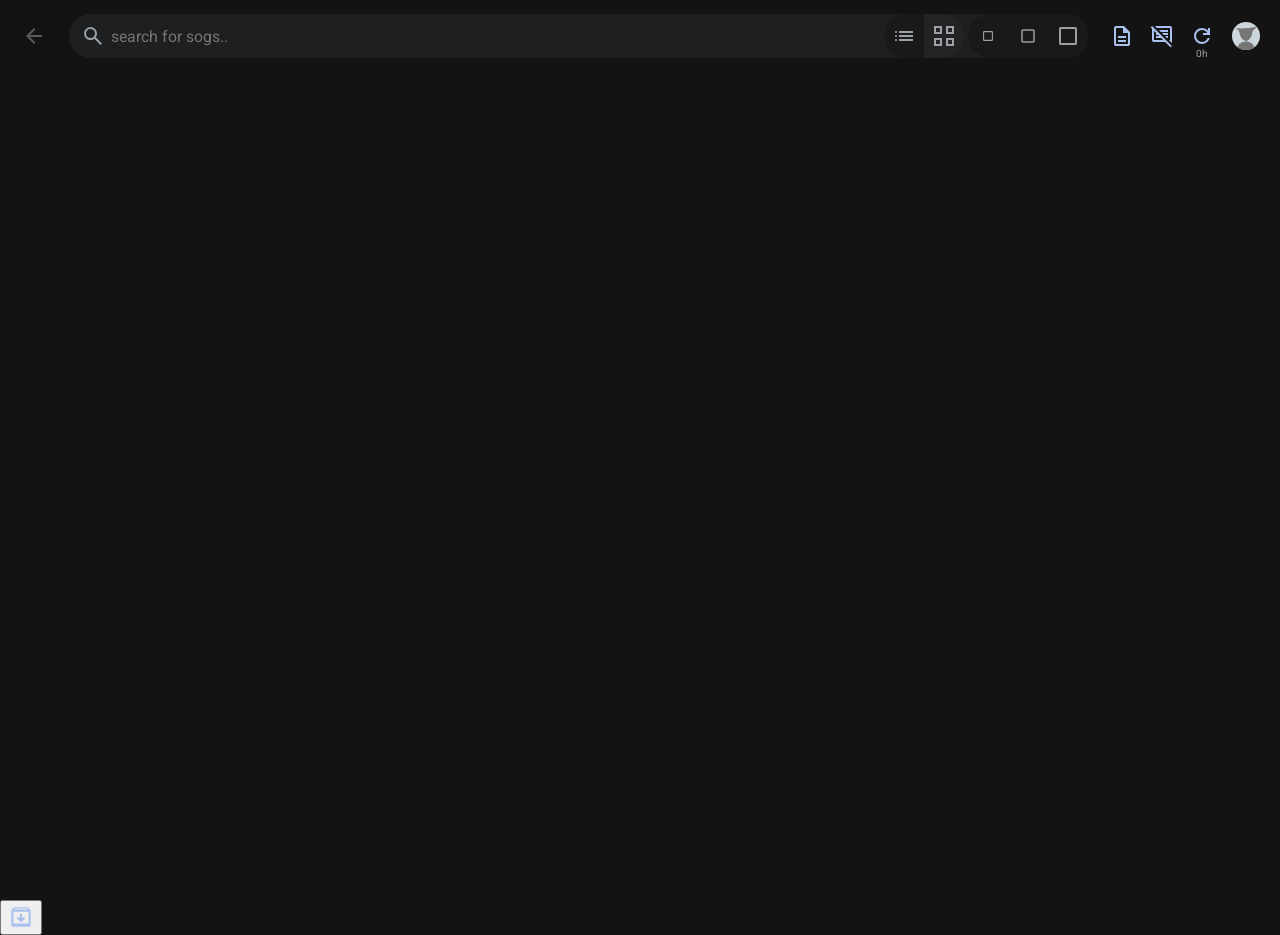
==== commit 7de4cad0: "Revert "remove other readmes" This reverts commit 3c525ced9cd7aa7b9a4b7fb1f5a06c0585e605a1." ====
--- a/index.html
+++ b/index.html
@@ -1,9 +1,45 @@
+<!DOCTYPE html>
+
+<!--⡮⣚⢮⡺⣪⢞⡵⣹⢎⢷⡹⣎⢷⡹⣎⢷⡹⣎⢷⡹⣎⢷⡹⣎⢷⡹⣎⢷⡹⣎⢷⡝⣮⡳⣝⢮⡳⣝⢮⡳⣝⢮⡳⣝⢮⡺⣕
+⢜⣎⢷⡹⣎⢷⡹⣎⢷⡹⣎⢷⡹⣎⢷⡝⣮⣎⢷⡹⢮⡳⣝⢾⢕⡯⣞⡵⣫⣞⢵⡻⣪⢷⣝⢮⢯⡺⣳⡝⡾⡕⡋⣊⢱⡫⣮⢳⢝⡮
+⣍⢗ /\  /\___| | | ___   / \⡳⣽⣪⢟⣵⡫⣮⡻⣪⢞⡵⣫⡳⣗⡽⣳⣝⡽⡪⢋⠊⡔⢌⢦⣝⢞⡵⣫⡳⣝
+⢦ / /_/ / _ \ | |/ _ \ /  /⡻⡮⣺⡳⣵⡻⡼⡝⡮⡫⢚⠕⡝⢎⠳⡑⠄⢔⠠⡢⡱⡩⣪⢶⡝⣽⢪⡗⣽⡪
+⡕/ __  /  __/ | | (_) /\_/ ⣛⢾⢕⣟⢜⡕⡑⢌⠰⡨⢂⠕⠨⡂⢕⢌⠪⡢⡓⡵⡩⣮⡳⣝⣮⢳⢯⡺⡵⣝
+⢜\/ /_/ \___|_|_|\___/\/  ⡳⣫⡳⣝⣮⢗⡿⣜⡵⡨⡢⢂⠌⠢⡈⢆⠠⠃⠜⡘⢜⢵⡳⣝⢞⣮⢳⣏⢾⣕⢯
+⡸⡕⡵⡩⡮⡪⡞⣜⢕⢧⢫⢞⡜⡧⡳⠑⠕⡡⢃⠜⣔⢟⢾⣪⢟⢾⢵⣻⣪⢪⢆⠪⡂⡒⢄⠊⠄⢁⠀⡑⢕⡽⣪⢟⡼⣳⢕⡷⣕⢟
+⡸⡪⣚⢜⢎⢞⢜⢎⡳⢕⢏⠮⢊⠊⢌⠨⢂⠔⠡⢊⢌⡫⡳⣭⡫⣗⢯⢾⡵⣫⣯⣳⣌⢪⡐⠁⠈⠢⡢⡨⢣⡻⣵⣫⡻⡮⣳⣝⢮⡻
+⠸⡪⡪⡣⠫⠪⠃⠋⢈⠁⡀⠂⠠⠂⢐⠈⢄⠍⠊⠔⠠⡈⡚⣜⠮⡳⣝⢮⡻⣵⣳⡵⣻⢶⡠⠀⢁⠀⠨⡂⠡⢊⠮⣞⢵⡻⡮⣺⡕⣿
+⠈⡡⠠⡀⠢⡐⠠⡁⢄⠢⠐⢈⠀⠂⠄⢌⠠⠈⠄⠑⠀⠢⢈⢎⢮⢓⡝⣮⢛⡮⣞⡽⣫⣷⢧⣀⠀⠄⡑⠁⡌⠢⣙⢞⢷⡝⡾⣕⢯⢾
+⠲⣄⡣⡘⢌⠢⡑⢌⠄⡊⢀⠂⠠⠁⡂⠔⠀⠀⠄⠀⠀⠀⡀⠐⢵⡹⣪⢎⡯⡺⣮⢫⢾⡵⣻⢷⣕⢄⠨⡐⠌⠢⡨⣯⡳⣝⡽⣪⢗⣯
+⠪⢦⡱⡙⡆⢗⢬⡂⢎⠄⢅⠄⡁⠢⢐⠈⡀⡑⠐⠁⠈⡀⠠⠂⠀⢯⡺⣪⢞⣝⢮⣫⢗⣽⢳⣏⣟⢷⣕⢌⢌⠦⡱⣮⡻⣜⢯⡺⣕⢷
+⡑⢧⢪⡪⡪⣓⢜⠬⡣⡓⢦⢀⠐⠠⠂⠅⢄⠘⠄⠀⠀⠐⡨⠂⡀⠘⡵⣣⢯⡪⣗⢽⡱⣏⢷⣝⢾⣫⢟⡷⣳⡮⣳⣝⢮⣫⢗⡽⣣⢟
+⢓⡕⡕⢎⠮⡪⡪⢕⢕⢍⢆⠣⡐⡁⡑⠨⢀⠢⢈⠄⡡⡈⡠⣢⢗⣞⢵⢳⢕⢯⢺⢕⢯⡺⡵⣝⢵⡝⣽⢝⣯⢿⡺⣮⢳⣝⡵⣫⢞⣵
+⡜⣜⢪⡣⡫⡪⡪⡣⡣⡣⡱⡑⠔⡨⢀⠅⠠⠂⡠⠂⠢⢪⢞⣵⡫⣞⡵⣫⢎⡳⣍⠷⣱⢫⢞⢵⡫⡺⣕⢯⡺⣻⣟⡮⡷⡵⣝⢧⡻⣪
+⢜⡬⣪⢪⡚⡜⢎⢎⢎⢎⡪⣊⢎⠐⢄⠊⢄⠡⡀⡪⢐⢯⡻⣜⢯⣞⡵⣳⢕⢧⠪⣕⢣⡫⣓⢵⡙⢮⢪⢎⣳⣻⣞⣟⢾⢕⣯⢺⡝⣮
+⢊⢎⢖⠵⣩⢪⡓⣕⢕⢕⢜⢔⢅⠳⡀⠣⠢⡈⢔⠡⡣⡳⡹⡮⣳⢵⡫⣞⢵⣫⡑⡎⡢⢣⠪⢆⢝⢕⢕⢧⡻⣮⢷⣫⢗⡯⣺⢵⡫⡾
+⣍⠮⡣⡫⡲⡱⡕⡪⡪⡱⡱⡡⡣⡑⢅⢣⡑⣌⢪⡕⣵⡙⡼⣕⢯⡪⣗⢝⢮⡪⣝⢮⡺⢦⡱⡨⡪⢢⢣⣝⡽⣝⢷⡹⡧⣻⢕⡯⣺⢝
+⢰⡙⡎⢞⢜⡪⡪⡪⡪⡪⡪⢪⢢⢑⢅⠸⣕⢮⡪⡺⣢⢏⢞⢎⡗⣝⡪⣫⢎⡞⣜⢵⡹⣕⢯⢺⠢⣣⢳⢮⢞⣝⢧⡻⣞⢵⣛⢾⢕⡿
+⡡⡝⢜⢕⢕⢎⢎⢎⢎⢪⠪⡢⡑⢅⠢⡁⢞⢵⢝⡵⣣⢏⡞⡵⣝⢜⢮⡱⣣⢫⢮⢪⢞⢜⢎⡣⡱⡵⣫⡳⣫⢞⡵⣫⢞⡵⣝⢧⡻⡺
+⢘⢜⢊⠖⣅⠣⡪⠢⡃⢕⠡⡊⢌⠢⡑⠄⠘⢧⡫⣺⢪⡮⣹⢎⡮⣫⡳⣝⢮⡳⣧⣳⣕⢧⣳⡕⠋⠊⠁⢙⡪⣳⢝⢮⡫⣞⢮⡳⣝⢽
+⢀⠇⢜⠰⡈⢎⠰⡡⢃⠪⡘⠔⡡⢊⠔⡡⢊⠘⡎⡷⡱⡳⣕⢝⡮⣣⢯⡺⣝⢵⡳⡽⣞⣯⢟⡴⠡⠐⠔⠖⢝⢜⢧⡫⣞⢼⡕⣵⢣⢟
+⠠⢃⢌⠢⡑⢌⠢⢊⠔⡡⢊⢌⠢⣑⠜⠌⠀⡀⠘⢜⡹⡪⣪⢣⢯⡪⡞⡼⣪⢳⣝⢾⣯⠓⡵⡱⠁⠣⡐⠄⠄⠄⢄⠁⠓⡑⠝⠰⡕⡯
+⠊⢔⢁⠪⡐⠡⡊⢔⠡⡊⢔⠢⡣⠊⠐⠀⢄⢈⠢⠀⠌⠪⡱⡣⡳⡕⣝⢎⢗⡵⣹⠳⡑⡩⡒⠈⠀⠠⠈⠊⢊⠆⢄⣅⣱⡠⣊⡐⠈⠐
+⠃⡢⢁⢊⠔⡡⢊⠄⡕⡨⢢⠣⠈⠀⡀⢊⠠⠢⡀⠑⠐⠄⢨⠘⢜⠎⠮⡣⡫⠪⠃⡑⢠⠊⠀⠀⠂⡀⠠⠀⠅⡴⡪⢦⢣⢎⢮⢩⡫⠲
+⠌⡐⡡⠢⡈⠢⢂⠕⡌⡊⠂⠄⠀⠔⡈⢄⠅⡌⢢⠑⢄⠁⠢⠐⡀⢂⠐⠀⠄⠨⠀⢄⠣⠁⠀⠁⠀⠀⠀⠀⡺⡜⣕⢳⡱⡱⡱⡱⢜⢥
+⠂⢌⠐⡌⠨⡊⡢⠑⠌⠠⠁⠌⠐⡁⠐⠐⡌⡢⢡⢊⠄⠕⢄⠈⡐⡀⡁⠢⢈⠀⡡⡪⡁⠀⠀⠀⠀⠀⠀⢈⠞⡜⡪⡕⣕⢭⢪⡪⡪⡲
+⠨⡠⢑⠨⡂⢕⠈⠌⢂⠡⢈⠄⡁⠀⠀⠈⢄⠑⡄⢱⢈⠎⢊⠐⡄⠠⠈⠔⢀⠅⡠⠑⠌⠀⠀⠀⠀⠀⠀⠠⣫⢪⢎⠮⣢⢣⢓⢜⠪⣎
+⢀⠢⡑⠌⠂⠔⢈⠂⡐⢀⠂⠄⢂⠈⡀⠀⡀⠨⠐⢅⠪⡂⢡⠊⡐⠕⡰⢀⠅⠢⡐⠈⠀⠀⠀⠀⠈⠀⢀⠀⢳⠱⡋⢞⢔⢣⢋⢎⠕⡜
+⠀⡣⢈⠐⡁⠌⡀⢂⠐⠠⠁⢂⠁⡐⠄⡀⠀⠀⠈⠠⠃⡪⡠⡑⢌⠪⢂⠢⠘⠔⠠⠈⠠⠀⠁⠀⠁⡀⠀⠄⠈⡎⢜⠰⡡⢣⢑⢌⢆⠹
+⠡⠐⡀⢂⠐⡀⠢⠀⠅⡨⠀⠅⡐⢀⠢⠀⠌⠀⠁⠀⠀⠂⠌⡘⢔⠡⡁⡊⠜⠠⡁⠌⡀⠀⠀⠀⠠⠀⠀⠂⡀⠘⢕⢍⢎⡢⠱⡐⡅⡣
+⠀⢂⠐⡀⠢⠀⠅⠨⠠⠠⡈⢐⠀⠢⠀⢅⠈⠂⠄⠁⠀⠂⠀⠀⠢⢂⢌⠐⡁⠢⠐⡐⡀⠑⠀⢀⠀⠄⡈⠠⠀⠄⠈⢦⢑⢌⢊⠢⡪⡘
+-->
+
 <html lang="en">
   <head>
 
     <meta charset="utf-8" />
     <meta name="viewport" content="width=device-width, initial-scale=1" />
-    <title>other cats – Goog...le Drive</title>
+    <title>soggy cat – Goog...le Drive</title>
 
     <link rel="icon" type="image/png" href="favicon.png" />
     <link rel="stylesheet" href="index.css" />
@@ -13,18 +49,18 @@
     <meta property="og:title" content="Goog...le Drive" />
     <meta property="twitter:title" content="Goog...le Drive" />
 
-    <meta name="description" content="even MORE cat collections!" />
-    <meta property="og:description" content="even MORE cat collections!" />
-    <meta property="twitter:description" content="even MORE cat collections!" />
+    <meta name="description" content="the soggiest shark (soggy cat) collection on the internet!!" />
+    <meta property="og:description" content="the soggiest shark (soggy cat) collection on the internet!!" />
+    <meta property="twitter:description" content="the soggiest shark (soggy cat) collection on the internet!!" />
 
     <meta property="og:url" content="https://images.soggy.cat" />
     <link rel="canonical" href="https://images.soggy.cat" />
 
     <meta property="og:type" content="website" />
     <meta property="twitter:card" content="summary_large_image" />
-    <meta property="twitter:creator" content="@ssoggycat" />
+    <meta property="twitter:creator" content="@soggycatdrive" />
     
-    <meta name="keywords" content="cat collection, cute cats, funny cat videos, cat pictures, pet media, kitten archive" />
+    <meta name="keywords" content="soggy cat, wet cat, shark collection, caesar shark, bath time kittens, cute wet cats, funny cat videos, cat collection, pet media, kitten archive" />
     <meta name="author" content="ssoggycat" />
     <meta name="robots" content="index, follow" />
     <meta name="theme-color" content="#0ca5f7" />
@@ -55,6 +91,23 @@
             <div class="readmecontent"></div>
           </article>
         </div>
+        <div class="miniplayer">
+          <img class="miniplayercover" src="assets/images/cover.jpg" alt="cover" />
+          <div class="miniplayermeta">
+            <div class="miniplayertitle">Wet Cat (Taking a Bath)</div>
+            <div class="miniplayerartist">Brunswick Project</div>
+            <div class="miniplayerprogress"><div class="miniplayerprogressfill"></div></div>
+          </div>
+          <button type="button" class="miniplayertoggle" title="play" aria-label="play">
+            <svg class="miniplayericon miniplayericonplay" xmlns="http://www.w3.org/2000/svg" width="24" height="24" fill="currentColor" viewBox="0 -960 960 960">
+              <path d="M320-200v-560l440 280zm80-146 210-134-210-134z"/>
+            </svg>
+            <svg class="miniplayericon miniplayericonpause" xmlns="http://www.w3.org/2000/svg" width="24" height="24" fill="currentColor" viewBox="0 -960 960 960">
+              <path d="M520-200v-560h240v560zm-320 0v-560h240v560zm400-80h80v-400h-80zm-320 0h80v-400h-80zm0-400v400zm320 0v400z"/>
+            </svg>
+          </button>
+          <audio class="miniplayeraudio" src="assets/audio/Wet%20Cat%20(Taking%20a%20Bath).mp3" preload="metadata" loop></audio>
+        </div>
       </aside>
 
       <div class="drivemain">
@@ -69,7 +122,7 @@
               <svg xmlns="http://www.w3.org/2000/svg" width="24" height="24" fill="#9aa0a6" viewBox="0 -960 960 960">
                 <path d="M784-120 532-372q-30 24-69 38t-83 14q-109 0-184-75t-76-185 76-184 184-76 185 76 75 184q0 44-14 83t-38 69l252 252zM380-400q75 0 128-52t52-128-52-127-128-53-127 53-53 127 53 128 127 52"/>
               </svg>
-              <input class="searchinput" type="search" placeholder="search for cats.." autocomplete="off" />
+              <input class="searchinput" type="search" placeholder="search for sogs.." autocomplete="off" />
               <div class="viewtoggle insearch" role="group">
                 <button type="button" class="viewbutton viewlist" title="list">
                   <svg xmlns="http://www.w3.org/2000/svg" width="24" height="24" fill="#9aa0a6" viewBox="0 -960 960 960">
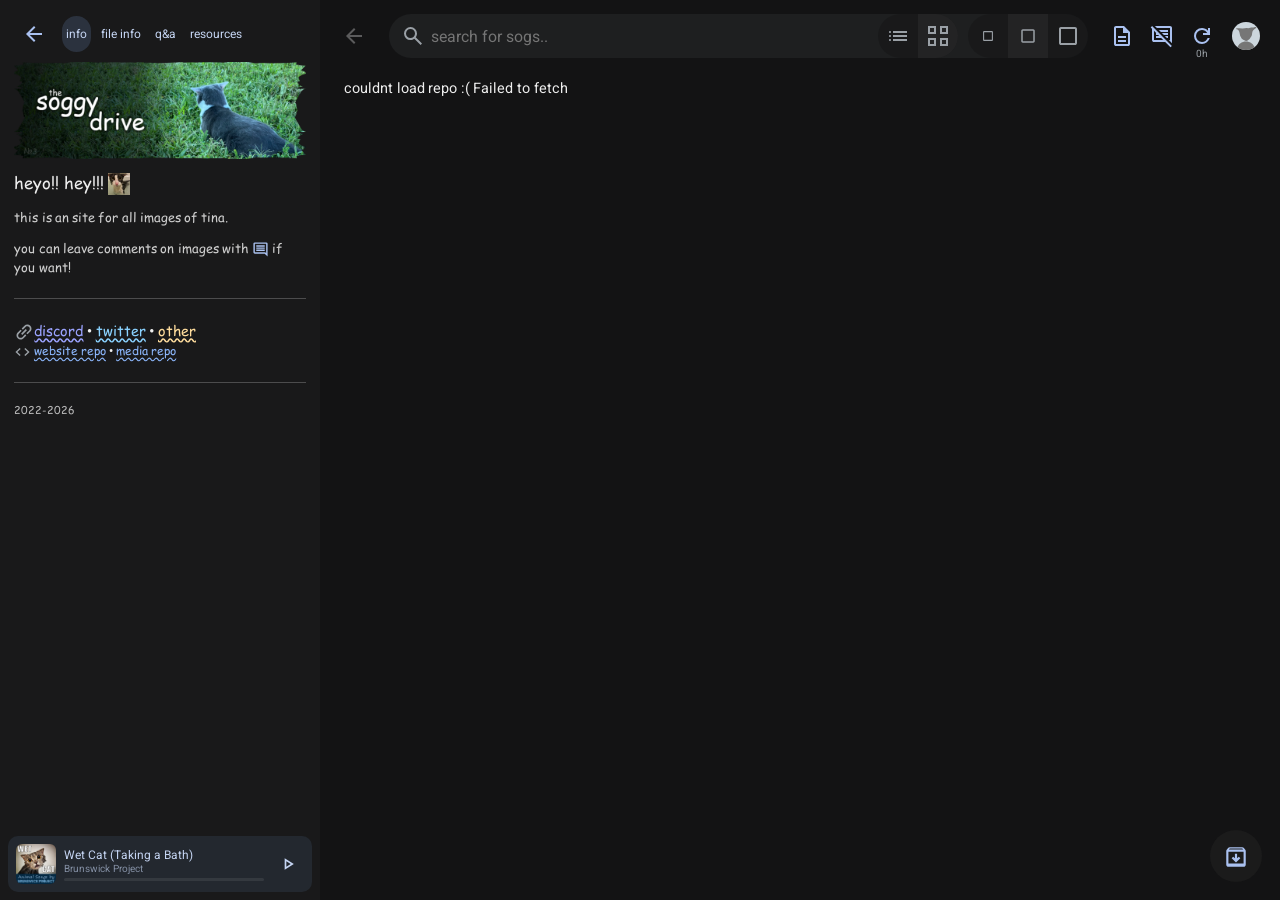
==== commit afb19253: "Revert "remove unwanted features" This reverts commit 073c6c17dbdad393bd348a4644144561f30f9367." ====
--- a/index.html
+++ b/index.html
@@ -1,45 +1,9 @@
-<!DOCTYPE html>
-
-<!--⡮⣚⢮⡺⣪⢞⡵⣹⢎⢷⡹⣎⢷⡹⣎⢷⡹⣎⢷⡹⣎⢷⡹⣎⢷⡹⣎⢷⡹⣎⢷⡝⣮⡳⣝⢮⡳⣝⢮⡳⣝⢮⡳⣝⢮⡺⣕
-⢜⣎⢷⡹⣎⢷⡹⣎⢷⡹⣎⢷⡹⣎⢷⡝⣮⣎⢷⡹⢮⡳⣝⢾⢕⡯⣞⡵⣫⣞⢵⡻⣪⢷⣝⢮⢯⡺⣳⡝⡾⡕⡋⣊⢱⡫⣮⢳⢝⡮
-⣍⢗ /\  /\___| | | ___   / \⡳⣽⣪⢟⣵⡫⣮⡻⣪⢞⡵⣫⡳⣗⡽⣳⣝⡽⡪⢋⠊⡔⢌⢦⣝⢞⡵⣫⡳⣝
-⢦ / /_/ / _ \ | |/ _ \ /  /⡻⡮⣺⡳⣵⡻⡼⡝⡮⡫⢚⠕⡝⢎⠳⡑⠄⢔⠠⡢⡱⡩⣪⢶⡝⣽⢪⡗⣽⡪
-⡕/ __  /  __/ | | (_) /\_/ ⣛⢾⢕⣟⢜⡕⡑⢌⠰⡨⢂⠕⠨⡂⢕⢌⠪⡢⡓⡵⡩⣮⡳⣝⣮⢳⢯⡺⡵⣝
-⢜\/ /_/ \___|_|_|\___/\/  ⡳⣫⡳⣝⣮⢗⡿⣜⡵⡨⡢⢂⠌⠢⡈⢆⠠⠃⠜⡘⢜⢵⡳⣝⢞⣮⢳⣏⢾⣕⢯
-⡸⡕⡵⡩⡮⡪⡞⣜⢕⢧⢫⢞⡜⡧⡳⠑⠕⡡⢃⠜⣔⢟⢾⣪⢟⢾⢵⣻⣪⢪⢆⠪⡂⡒⢄⠊⠄⢁⠀⡑⢕⡽⣪⢟⡼⣳⢕⡷⣕⢟
-⡸⡪⣚⢜⢎⢞⢜⢎⡳⢕⢏⠮⢊⠊⢌⠨⢂⠔⠡⢊⢌⡫⡳⣭⡫⣗⢯⢾⡵⣫⣯⣳⣌⢪⡐⠁⠈⠢⡢⡨⢣⡻⣵⣫⡻⡮⣳⣝⢮⡻
-⠸⡪⡪⡣⠫⠪⠃⠋⢈⠁⡀⠂⠠⠂⢐⠈⢄⠍⠊⠔⠠⡈⡚⣜⠮⡳⣝⢮⡻⣵⣳⡵⣻⢶⡠⠀⢁⠀⠨⡂⠡⢊⠮⣞⢵⡻⡮⣺⡕⣿
-⠈⡡⠠⡀⠢⡐⠠⡁⢄⠢⠐⢈⠀⠂⠄⢌⠠⠈⠄⠑⠀⠢⢈⢎⢮⢓⡝⣮⢛⡮⣞⡽⣫⣷⢧⣀⠀⠄⡑⠁⡌⠢⣙⢞⢷⡝⡾⣕⢯⢾
-⠲⣄⡣⡘⢌⠢⡑⢌⠄⡊⢀⠂⠠⠁⡂⠔⠀⠀⠄⠀⠀⠀⡀⠐⢵⡹⣪⢎⡯⡺⣮⢫⢾⡵⣻⢷⣕⢄⠨⡐⠌⠢⡨⣯⡳⣝⡽⣪⢗⣯
-⠪⢦⡱⡙⡆⢗⢬⡂⢎⠄⢅⠄⡁⠢⢐⠈⡀⡑⠐⠁⠈⡀⠠⠂⠀⢯⡺⣪⢞⣝⢮⣫⢗⣽⢳⣏⣟⢷⣕⢌⢌⠦⡱⣮⡻⣜⢯⡺⣕⢷
-⡑⢧⢪⡪⡪⣓⢜⠬⡣⡓⢦⢀⠐⠠⠂⠅⢄⠘⠄⠀⠀⠐⡨⠂⡀⠘⡵⣣⢯⡪⣗⢽⡱⣏⢷⣝⢾⣫⢟⡷⣳⡮⣳⣝⢮⣫⢗⡽⣣⢟
-⢓⡕⡕⢎⠮⡪⡪⢕⢕⢍⢆⠣⡐⡁⡑⠨⢀⠢⢈⠄⡡⡈⡠⣢⢗⣞⢵⢳⢕⢯⢺⢕⢯⡺⡵⣝⢵⡝⣽⢝⣯⢿⡺⣮⢳⣝⡵⣫⢞⣵
-⡜⣜⢪⡣⡫⡪⡪⡣⡣⡣⡱⡑⠔⡨⢀⠅⠠⠂⡠⠂⠢⢪⢞⣵⡫⣞⡵⣫⢎⡳⣍⠷⣱⢫⢞⢵⡫⡺⣕⢯⡺⣻⣟⡮⡷⡵⣝⢧⡻⣪
-⢜⡬⣪⢪⡚⡜⢎⢎⢎⢎⡪⣊⢎⠐⢄⠊⢄⠡⡀⡪⢐⢯⡻⣜⢯⣞⡵⣳⢕⢧⠪⣕⢣⡫⣓⢵⡙⢮⢪⢎⣳⣻⣞⣟⢾⢕⣯⢺⡝⣮
-⢊⢎⢖⠵⣩⢪⡓⣕⢕⢕⢜⢔⢅⠳⡀⠣⠢⡈⢔⠡⡣⡳⡹⡮⣳⢵⡫⣞⢵⣫⡑⡎⡢⢣⠪⢆⢝⢕⢕⢧⡻⣮⢷⣫⢗⡯⣺⢵⡫⡾
-⣍⠮⡣⡫⡲⡱⡕⡪⡪⡱⡱⡡⡣⡑⢅⢣⡑⣌⢪⡕⣵⡙⡼⣕⢯⡪⣗⢝⢮⡪⣝⢮⡺⢦⡱⡨⡪⢢⢣⣝⡽⣝⢷⡹⡧⣻⢕⡯⣺⢝
-⢰⡙⡎⢞⢜⡪⡪⡪⡪⡪⡪⢪⢢⢑⢅⠸⣕⢮⡪⡺⣢⢏⢞⢎⡗⣝⡪⣫⢎⡞⣜⢵⡹⣕⢯⢺⠢⣣⢳⢮⢞⣝⢧⡻⣞⢵⣛⢾⢕⡿
-⡡⡝⢜⢕⢕⢎⢎⢎⢎⢪⠪⡢⡑⢅⠢⡁⢞⢵⢝⡵⣣⢏⡞⡵⣝⢜⢮⡱⣣⢫⢮⢪⢞⢜⢎⡣⡱⡵⣫⡳⣫⢞⡵⣫⢞⡵⣝⢧⡻⡺
-⢘⢜⢊⠖⣅⠣⡪⠢⡃⢕⠡⡊⢌⠢⡑⠄⠘⢧⡫⣺⢪⡮⣹⢎⡮⣫⡳⣝⢮⡳⣧⣳⣕⢧⣳⡕⠋⠊⠁⢙⡪⣳⢝⢮⡫⣞⢮⡳⣝⢽
-⢀⠇⢜⠰⡈⢎⠰⡡⢃⠪⡘⠔⡡⢊⠔⡡⢊⠘⡎⡷⡱⡳⣕⢝⡮⣣⢯⡺⣝⢵⡳⡽⣞⣯⢟⡴⠡⠐⠔⠖⢝⢜⢧⡫⣞⢼⡕⣵⢣⢟
-⠠⢃⢌⠢⡑⢌⠢⢊⠔⡡⢊⢌⠢⣑⠜⠌⠀⡀⠘⢜⡹⡪⣪⢣⢯⡪⡞⡼⣪⢳⣝⢾⣯⠓⡵⡱⠁⠣⡐⠄⠄⠄⢄⠁⠓⡑⠝⠰⡕⡯
-⠊⢔⢁⠪⡐⠡⡊⢔⠡⡊⢔⠢⡣⠊⠐⠀⢄⢈⠢⠀⠌⠪⡱⡣⡳⡕⣝⢎⢗⡵⣹⠳⡑⡩⡒⠈⠀⠠⠈⠊⢊⠆⢄⣅⣱⡠⣊⡐⠈⠐
-⠃⡢⢁⢊⠔⡡⢊⠄⡕⡨⢢⠣⠈⠀⡀⢊⠠⠢⡀⠑⠐⠄⢨⠘⢜⠎⠮⡣⡫⠪⠃⡑⢠⠊⠀⠀⠂⡀⠠⠀⠅⡴⡪⢦⢣⢎⢮⢩⡫⠲
-⠌⡐⡡⠢⡈⠢⢂⠕⡌⡊⠂⠄⠀⠔⡈⢄⠅⡌⢢⠑⢄⠁⠢⠐⡀⢂⠐⠀⠄⠨⠀⢄⠣⠁⠀⠁⠀⠀⠀⠀⡺⡜⣕⢳⡱⡱⡱⡱⢜⢥
-⠂⢌⠐⡌⠨⡊⡢⠑⠌⠠⠁⠌⠐⡁⠐⠐⡌⡢⢡⢊⠄⠕⢄⠈⡐⡀⡁⠢⢈⠀⡡⡪⡁⠀⠀⠀⠀⠀⠀⢈⠞⡜⡪⡕⣕⢭⢪⡪⡪⡲
-⠨⡠⢑⠨⡂⢕⠈⠌⢂⠡⢈⠄⡁⠀⠀⠈⢄⠑⡄⢱⢈⠎⢊⠐⡄⠠⠈⠔⢀⠅⡠⠑⠌⠀⠀⠀⠀⠀⠀⠠⣫⢪⢎⠮⣢⢣⢓⢜⠪⣎
-⢀⠢⡑⠌⠂⠔⢈⠂⡐⢀⠂⠄⢂⠈⡀⠀⡀⠨⠐⢅⠪⡂⢡⠊⡐⠕⡰⢀⠅⠢⡐⠈⠀⠀⠀⠀⠈⠀⢀⠀⢳⠱⡋⢞⢔⢣⢋⢎⠕⡜
-⠀⡣⢈⠐⡁⠌⡀⢂⠐⠠⠁⢂⠁⡐⠄⡀⠀⠀⠈⠠⠃⡪⡠⡑⢌⠪⢂⠢⠘⠔⠠⠈⠠⠀⠁⠀⠁⡀⠀⠄⠈⡎⢜⠰⡡⢣⢑⢌⢆⠹
-⠡⠐⡀⢂⠐⡀⠢⠀⠅⡨⠀⠅⡐⢀⠢⠀⠌⠀⠁⠀⠀⠂⠌⡘⢔⠡⡁⡊⠜⠠⡁⠌⡀⠀⠀⠀⠠⠀⠀⠂⡀⠘⢕⢍⢎⡢⠱⡐⡅⡣
-⠀⢂⠐⡀⠢⠀⠅⠨⠠⠠⡈⢐⠀⠢⠀⢅⠈⠂⠄⠁⠀⠂⠀⠀⠢⢂⢌⠐⡁⠢⠐⡐⡀⠑⠀⢀⠀⠄⡈⠠⠀⠄⠈⢦⢑⢌⢊⠢⡪⡘
--->
-
 <html lang="en">
   <head>
 
     <meta charset="utf-8" />
     <meta name="viewport" content="width=device-width, initial-scale=1" />
-    <title>soggy cat – Goog...le Drive</title>
+    <title>other cats – Goog...le Drive</title>
 
     <link rel="icon" type="image/png" href="favicon.png" />
     <link rel="stylesheet" href="index.css" />
@@ -49,16 +13,16 @@
     <meta property="og:title" content="Goog...le Drive" />
     <meta property="twitter:title" content="Goog...le Drive" />
 
-    <meta name="description" content="the soggiest shark (soggy cat) collection on the internet!!" />
-    <meta property="og:description" content="the soggiest shark (soggy cat) collection on the internet!!" />
-    <meta property="twitter:description" content="the soggiest shark (soggy cat) collection on the internet!!" />
+    <meta name="description" content="even MORE cat collections!" />
+    <meta property="og:description" content="even MORE cat collections!" />
+    <meta property="twitter:description" content="even MORE cat collections!" />
 
     <meta property="og:url" content="https://images.soggy.cat" />
     <link rel="canonical" href="https://images.soggy.cat" />
 
     <meta property="og:type" content="website" />
     <meta property="twitter:card" content="summary_large_image" />
-    <meta property="twitter:creator" content="@soggycatdrive" />
+    <meta property="twitter:creator" content="@ssoggycat" />
     
     <meta name="keywords" content="soggy cat, wet cat, shark collection, caesar shark, bath time kittens, cute wet cats, funny cat videos, cat collection, pet media, kitten archive" />
     <meta name="author" content="ssoggycat" />
--- a/index.css
+++ b/index.css
@@ -44,7 +44,57 @@
     width: min(320px, 38vw); min-width: 120px;
     background: rgba(128,128,128,0.05); overflow: hidden;
     flex-shrink: 0; transition: none;
-}
+    display: flex; flex-direction: column; min-height: 0;
+}
+.readmesidebar .readmescroll {flex: 1 1 auto; min-height: 0}
+
+.miniplayer {
+    flex: 0 0 auto; user-select: none;
+    -webkit-user-drag: none;
+    display: flex; align-items: center; gap: 8px;
+    padding: 8px; margin: 0 8px 8px;
+    background: rgba(43, 50, 62, 0.6);
+    border-radius: 10px;
+}
+.miniplayercover {
+    width: 40px; height: 40px;
+    border-radius: 6px; object-fit: cover;
+    flex-shrink: 0;
+}
+.miniplayermeta {flex: 1 1 auto; min-width: 0}
+.miniplayertitle {
+    color: #c5d5f3; font-size: 12px;
+    white-space: nowrap; overflow: hidden; text-overflow: ellipsis;
+}
+.miniplayerartist {
+    color: #c5d5f3; opacity: 0.6;
+    font-size: 10px;
+    white-space: nowrap; overflow: hidden; text-overflow: ellipsis;
+}
+.miniplayerprogress {
+    margin-top: 4px; height: 3px;
+    background: rgba(255,255,255,0.08); border-radius: 3px;
+    overflow: hidden; cursor: pointer;
+    touch-action: none;
+}
+.miniplayerprogressfill {
+    height: 100%; width: 0%;
+    background: #8ab4f8;
+}
+.miniplayertoggle {
+    flex-shrink: 0;
+    width: 32px; height: 32px;
+    display: flex; align-items: center; justify-content: center;
+    background: transparent; border: none; cursor: pointer;
+    border-radius: 50%;
+    color: #c5d5f3;
+}
+.miniplayertoggle:hover {background: rgba(255,255,255,0.06)}
+.miniplayericon {display: none}
+.miniplayer.playing .miniplayericonpause {display: block}
+.miniplayer:not(.playing) .miniplayericonplay {display: block}
+
+/*//////////////////////////////////////////////////////////////////////*/
 
 .goog:not(.readmeopen) .readmesidebar {
     width: 0; min-width: 0;
@@ -63,7 +113,8 @@
 .readmenav {display: flex; gap: 6px}
 .readmenavbtn {
     font-family: "google sans";
-    width: 50px !important; height: 32px;
+    width: auto !important; height: 32px;
+    padding: 0 4px !important;
     border-radius: 50px !important; background: #2b323e;
     color: #c5d5f3; font-size: 12px;
 }
@@ -82,6 +133,7 @@
     padding: 1em;
 }
 .readrivemediaoc {max-width: 100%; font-family: "comic sans", cursive}
+.readrivemediaoc a {overflow-wrap: anywhere; word-break: break-word}
 
 .readrivemediaoc p {
     color: #ccc; font-size: 13px;
@@ -140,6 +192,8 @@
     margin-left: auto; height: 3em;
     background: rgba(0,0,0,0.18);
 }
+.searchbar .thumbsizetoggle.insearch {margin-left: 6px}
+.thumbsizetoggle.sizehidden {display: none}
 .searchinput {
     font-family: "google sans";
     flex: 1; border: none;
@@ -250,6 +304,7 @@
     filter: grayscale(1); opacity: 0.42;
     cursor: default; pointer-events: none;
 }
+.headericonbutton[hidden] {display: none !important}
 /* holy slop */
 .commentsbutton .commentsicon {grid-area: 1 / 1}
 .commentsbutton .commentsiconoff {display: none}
@@ -343,17 +398,6 @@
     gap: 12px 16px;
 }
 
-.foldercard {
-    display: flex; align-items: center;
-    gap: 8px; padding: 10px;
-    min-height: 34px; background: #1b1b1b;
-    border-radius: 8px; border: 1px solid transparent;
-    cursor: pointer;
-}
-.foldercard:hover {
-    background: #232324;
-}
-
 .name {
     overflow: hidden; text-overflow: ellipsis;
     white-space: nowrap;
@@ -363,10 +407,47 @@
     display: grid; grid-template-columns: repeat(auto-fill, minmax(220px, 1fr));
     gap: 16px;
 }
+.filegrid.thumbsmall:not(.listmode),
+.folderrow.foldergrid.thumbsmall {grid-template-columns: repeat(auto-fill, minmax(140px, 1fr))}
+.filegrid.thumblarge:not(.listmode),
+.folderrow.foldergrid.thumblarge {grid-template-columns: repeat(auto-fill, minmax(320px, 1fr))}
 
 .filegrid.listmode {
-    grid-template-columns: 1fr; gap: 4px;
-}
+    grid-template-columns: repeat(auto-fill, minmax(340px, 1fr));
+    gap: 4px 12px;
+}
+
+.foldergrid {gap: 16px}
+.folderlist {
+    grid-template-columns: repeat(auto-fill, minmax(340px, 1fr));
+    gap: 4px 12px;
+}
+.folderlist .filecard {
+    display: flex; align-items: center;
+    border-radius: 8px;
+}
+.folderlist .thumb {
+    width: 72px; min-width: 72px;
+    aspect-ratio: 1; order: -1;
+}
+.folderlist .filehead {flex: 1}
+.folderthumbgrid {
+    position: relative; z-index: 1;
+    width: 100%; height: 100%;
+    display: grid; gap: 4px;
+    padding: 8px; box-sizing: border-box;
+    grid-template-columns: 1fr 1fr;
+    grid-template-rows: 1fr 1fr;
+}
+.folderthumbgrid img {
+    min-width: 0; min-height: 0;
+    border-radius: 4px;
+}
+.folderthumbgrid.count1 {grid-template-columns: 1fr; grid-template-rows: 1fr}
+.folderthumb:has(.thumbimg:not(.thumbimgpending)) .thumbicon {display: none}
+.foldergrid.thumbsmall .folderthumbgrid {padding: 5px; gap: 3px}
+.foldergrid.thumblarge .folderthumbgrid {padding: 12px; gap: 6px}
+.folderlist .folderthumbgrid {padding: 4px; gap: 2px}
 
 .filecard {
     background: #1b1b1b; border-radius: 10px;
@@ -522,13 +603,18 @@
     overflow: visible;
 }
 
-.mediabox .mediaclose {
+.mediatoolbar {
     position: absolute; top: 10px;
-    left: 10px; z-index: 2;
-    color: #eaeaea; width: auto;
-    min-width: 40px; padding: 0 10px;
-    border-radius: 999px; font-size: 13px;
-}
+    left: 10px; z-index: 2500;
+    display: flex; gap: 6px;
+    align-items: center;
+}
+.mediatoolbar .headericonbutton {
+    width: 42px; height: 42px;
+    border-radius: 999px; background: #1e1f20;
+    box-shadow: 0 2px 10px rgba(0,0,0,0.4);
+}
+.mediatoolbar .headericonbutton:hover {background: #2f3031}
 
 .mediaviewport {
     position: relative; display: flex;
@@ -584,12 +670,10 @@
 
 .mediaregion {
     position: absolute;
-    border: 1px solid rgba(255, 193, 7, 0.95);
-}
-.mediaregion.active {
-    border-color: #00e5a8;
-    box-shadow: 0 0 0 1px rgba(0,229,168,0.65) inset;
-}
+    border: 1px solid rgba(255,193,7,0.95);
+    transition: opacity 140ms ease;
+}
+.mediastage.commentfocus .mediaregion:not(.active) {opacity: 0.25}
 
 .mediastage.commentfocus::before {
     content: "";
@@ -623,28 +707,27 @@
 }
 
 .mediainfo {
-    position: absolute; bottom: 5px; left: 5px; 
+    position: absolute; bottom: 5px; left: 5px;
     padding: 8px 12px; border-radius: 0.5em;
     background: rgba(0,0,0,0.5); color: #e3e3e3;
     font-size: 13px; font-weight: 300; max-width: 62%;
     line-height: 1.35; word-break: break-word;
 }
 .mediainfofilename {
-    font-size: 11px;
+    font-size: 12px;
     color: #e3e3e3;
 }
 .mediainfometa {
-    font-size: 8px;
+    font-size: 9px;
     opacity: 0.75;
     line-height: 1.3;
 }
 
 .mediacomments {
-    position: absolute; top: 8px;
-    right: 8px; bottom: 8px;
-    width: min(360px, 34vw); 
+    flex: 0 0 auto; height: 100%;
+    width: min(360px, 34vw);
     border-radius: 10px;
-    display: flex; z-index: 5;
+    display: flex;
     flex-direction: column; overflow: hidden;
     overscroll-behavior: contain;
     touch-action: pan-y;
@@ -672,13 +755,11 @@
     flex: 0 0 auto;
 }
 .mediacommentchain.dimmed {
-    opacity: 0.35;
-    filter: grayscale(0.35);
+    filter: brightness(0.55);
     /* is it better to use ms over s? answer: Fuuckkkk i don't knowwww */
-    transition: opacity 140ms ease, filter 140ms ease;
+    transition: filter 140ms ease;
 }
 .mediacommentchain:not(.dimmed) {
-    opacity: 1;
     filter: none;
 }
 .mediacommentchain .mediacomment {
@@ -688,7 +769,7 @@
 .mediacommentchain .mediacomment:first-child {border-top: none}
 .mediacomment.clickable {cursor: pointer}
 .mediacomment.isreply {
-    padding-left: calc(10px + 0.5em);
+    padding-left: 3em;
 }
 
 .mediacommentrow {
@@ -709,9 +790,15 @@
 
 .mediacommentsource {
     position: absolute; right: -2px;
-    bottom: -2px; width: 1em; height: auto; 
+    bottom: -2px; width: 1em; height: auto;
     background: black;
     border-radius: 50%;
+}
+
+/* perhaps this could be styled more uniquely? */
+.mediacommentpfpfallback {
+    object-fit: contain;
+    background: #000;
 }
 
 .mediacommentmeta {
@@ -787,3 +874,46 @@
 .discordlogout:hover {
     background: rgba(138,180,248,0.14);
 }
+
+/*//////////////////////////////////////////////////////////////////////*/
+
+.zipwrap {
+    position: fixed; right: 18px;
+    bottom: 18px; z-index: 500;
+    display: flex; flex-direction: column;
+    align-items: flex-end; gap: 10px;
+}
+.zipbutton {
+    width: 52px; height: 52px;
+    border-radius: 50%; border: none;
+    background: #1b1b1b; cursor: pointer;
+    display: grid; place-items: center;
+}
+.zipbutton:hover {background: #232323}
+.zipwrap.zipping .zipbutton {display: none}
+.zippanel {
+    width: 264px; padding: 10px 12px;
+    background: #1b1b1b; border: none;
+    border-radius: 10px;
+}
+.zippanel.zipactive {cursor: pointer}
+.zipname {
+    color: #e6e6e6; font-size: 0.85em;
+    height: 16px; line-height: 16px;
+    white-space: nowrap; overflow: hidden;
+    text-overflow: ellipsis;
+}
+.zipbar {
+    margin-top: 6px; height: 3px;
+    background: rgba(255,255,255,0.08); border-radius: 3px;
+    overflow: hidden;
+}
+.zipbarfill {
+    height: 100%; width: 0%;
+    background: #8ab4f8;
+}
+.zipstats {
+    margin-top: 5px; color: #9aa0a6;
+    font-size: 0.8em;
+    height: 15px; line-height: 15px;
+}
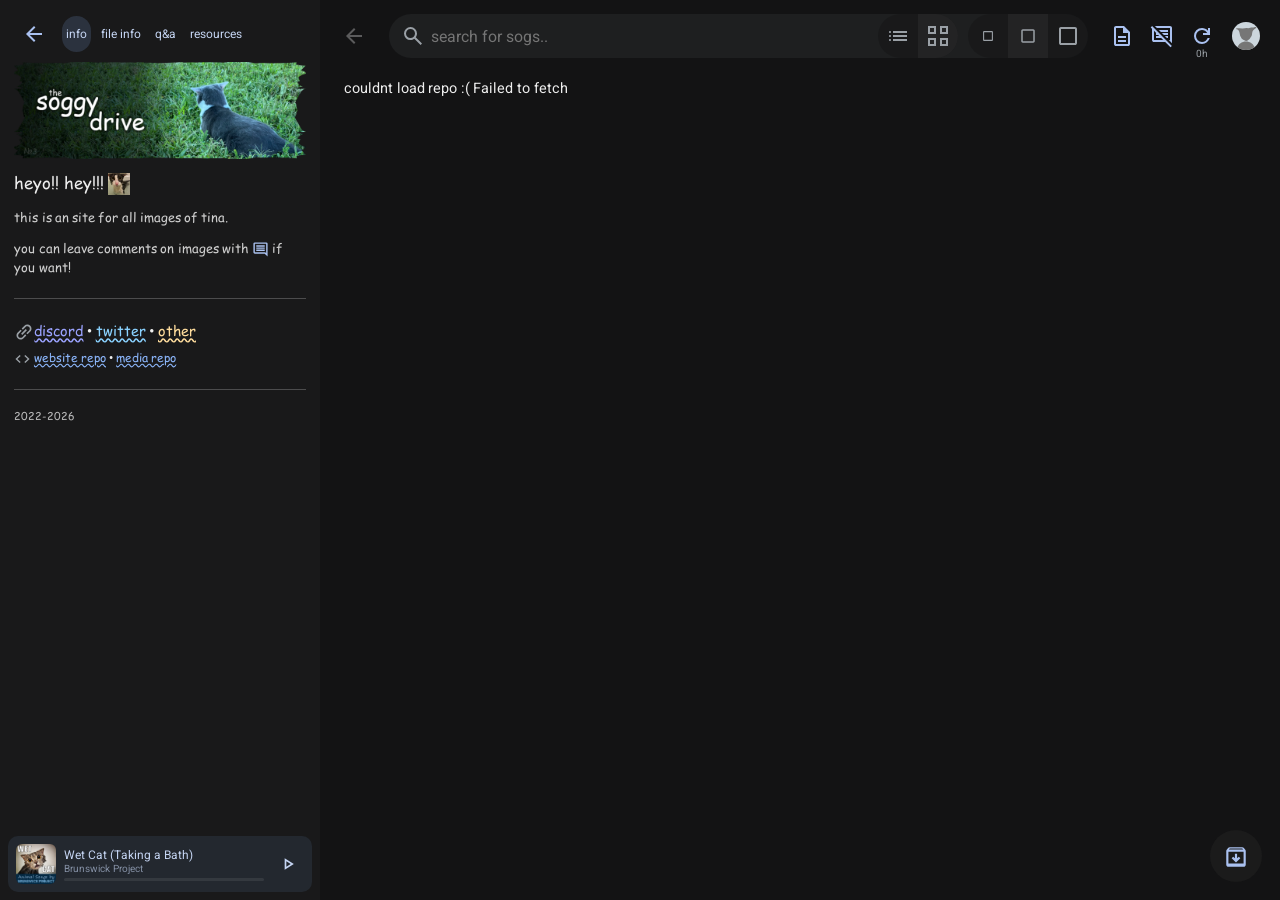
==== commit bff06335: "add stuff from misc drive" ====
--- a/index.html
+++ b/index.html
@@ -1,9 +1,45 @@
+<!DOCTYPE html>
+
+<!--⡮⣚⢮⡺⣪⢞⡵⣹⢎⢷⡹⣎⢷⡹⣎⢷⡹⣎⢷⡹⣎⢷⡹⣎⢷⡹⣎⢷⡹⣎⢷⡝⣮⡳⣝⢮⡳⣝⢮⡳⣝⢮⡳⣝⢮⡺⣕
+⢜⣎⢷⡹⣎⢷⡹⣎⢷⡹⣎⢷⡹⣎⢷⡝⣮⣎⢷⡹⢮⡳⣝⢾⢕⡯⣞⡵⣫⣞⢵⡻⣪⢷⣝⢮⢯⡺⣳⡝⡾⡕⡋⣊⢱⡫⣮⢳⢝⡮
+⣍⢗ /\  /\___| | | ___   / \⡳⣽⣪⢟⣵⡫⣮⡻⣪⢞⡵⣫⡳⣗⡽⣳⣝⡽⡪⢋⠊⡔⢌⢦⣝⢞⡵⣫⡳⣝
+⢦ / /_/ / _ \ | |/ _ \ /  /⡻⡮⣺⡳⣵⡻⡼⡝⡮⡫⢚⠕⡝⢎⠳⡑⠄⢔⠠⡢⡱⡩⣪⢶⡝⣽⢪⡗⣽⡪
+⡕/ __  /  __/ | | (_) /\_/ ⣛⢾⢕⣟⢜⡕⡑⢌⠰⡨⢂⠕⠨⡂⢕⢌⠪⡢⡓⡵⡩⣮⡳⣝⣮⢳⢯⡺⡵⣝
+⢜\/ /_/ \___|_|_|\___/\/  ⡳⣫⡳⣝⣮⢗⡿⣜⡵⡨⡢⢂⠌⠢⡈⢆⠠⠃⠜⡘⢜⢵⡳⣝⢞⣮⢳⣏⢾⣕⢯
+⡸⡕⡵⡩⡮⡪⡞⣜⢕⢧⢫⢞⡜⡧⡳⠑⠕⡡⢃⠜⣔⢟⢾⣪⢟⢾⢵⣻⣪⢪⢆⠪⡂⡒⢄⠊⠄⢁⠀⡑⢕⡽⣪⢟⡼⣳⢕⡷⣕⢟
+⡸⡪⣚⢜⢎⢞⢜⢎⡳⢕⢏⠮⢊⠊⢌⠨⢂⠔⠡⢊⢌⡫⡳⣭⡫⣗⢯⢾⡵⣫⣯⣳⣌⢪⡐⠁⠈⠢⡢⡨⢣⡻⣵⣫⡻⡮⣳⣝⢮⡻
+⠸⡪⡪⡣⠫⠪⠃⠋⢈⠁⡀⠂⠠⠂⢐⠈⢄⠍⠊⠔⠠⡈⡚⣜⠮⡳⣝⢮⡻⣵⣳⡵⣻⢶⡠⠀⢁⠀⠨⡂⠡⢊⠮⣞⢵⡻⡮⣺⡕⣿
+⠈⡡⠠⡀⠢⡐⠠⡁⢄⠢⠐⢈⠀⠂⠄⢌⠠⠈⠄⠑⠀⠢⢈⢎⢮⢓⡝⣮⢛⡮⣞⡽⣫⣷⢧⣀⠀⠄⡑⠁⡌⠢⣙⢞⢷⡝⡾⣕⢯⢾
+⠲⣄⡣⡘⢌⠢⡑⢌⠄⡊⢀⠂⠠⠁⡂⠔⠀⠀⠄⠀⠀⠀⡀⠐⢵⡹⣪⢎⡯⡺⣮⢫⢾⡵⣻⢷⣕⢄⠨⡐⠌⠢⡨⣯⡳⣝⡽⣪⢗⣯
+⠪⢦⡱⡙⡆⢗⢬⡂⢎⠄⢅⠄⡁⠢⢐⠈⡀⡑⠐⠁⠈⡀⠠⠂⠀⢯⡺⣪⢞⣝⢮⣫⢗⣽⢳⣏⣟⢷⣕⢌⢌⠦⡱⣮⡻⣜⢯⡺⣕⢷
+⡑⢧⢪⡪⡪⣓⢜⠬⡣⡓⢦⢀⠐⠠⠂⠅⢄⠘⠄⠀⠀⠐⡨⠂⡀⠘⡵⣣⢯⡪⣗⢽⡱⣏⢷⣝⢾⣫⢟⡷⣳⡮⣳⣝⢮⣫⢗⡽⣣⢟
+⢓⡕⡕⢎⠮⡪⡪⢕⢕⢍⢆⠣⡐⡁⡑⠨⢀⠢⢈⠄⡡⡈⡠⣢⢗⣞⢵⢳⢕⢯⢺⢕⢯⡺⡵⣝⢵⡝⣽⢝⣯⢿⡺⣮⢳⣝⡵⣫⢞⣵
+⡜⣜⢪⡣⡫⡪⡪⡣⡣⡣⡱⡑⠔⡨⢀⠅⠠⠂⡠⠂⠢⢪⢞⣵⡫⣞⡵⣫⢎⡳⣍⠷⣱⢫⢞⢵⡫⡺⣕⢯⡺⣻⣟⡮⡷⡵⣝⢧⡻⣪
+⢜⡬⣪⢪⡚⡜⢎⢎⢎⢎⡪⣊⢎⠐⢄⠊⢄⠡⡀⡪⢐⢯⡻⣜⢯⣞⡵⣳⢕⢧⠪⣕⢣⡫⣓⢵⡙⢮⢪⢎⣳⣻⣞⣟⢾⢕⣯⢺⡝⣮
+⢊⢎⢖⠵⣩⢪⡓⣕⢕⢕⢜⢔⢅⠳⡀⠣⠢⡈⢔⠡⡣⡳⡹⡮⣳⢵⡫⣞⢵⣫⡑⡎⡢⢣⠪⢆⢝⢕⢕⢧⡻⣮⢷⣫⢗⡯⣺⢵⡫⡾
+⣍⠮⡣⡫⡲⡱⡕⡪⡪⡱⡱⡡⡣⡑⢅⢣⡑⣌⢪⡕⣵⡙⡼⣕⢯⡪⣗⢝⢮⡪⣝⢮⡺⢦⡱⡨⡪⢢⢣⣝⡽⣝⢷⡹⡧⣻⢕⡯⣺⢝
+⢰⡙⡎⢞⢜⡪⡪⡪⡪⡪⡪⢪⢢⢑⢅⠸⣕⢮⡪⡺⣢⢏⢞⢎⡗⣝⡪⣫⢎⡞⣜⢵⡹⣕⢯⢺⠢⣣⢳⢮⢞⣝⢧⡻⣞⢵⣛⢾⢕⡿
+⡡⡝⢜⢕⢕⢎⢎⢎⢎⢪⠪⡢⡑⢅⠢⡁⢞⢵⢝⡵⣣⢏⡞⡵⣝⢜⢮⡱⣣⢫⢮⢪⢞⢜⢎⡣⡱⡵⣫⡳⣫⢞⡵⣫⢞⡵⣝⢧⡻⡺
+⢘⢜⢊⠖⣅⠣⡪⠢⡃⢕⠡⡊⢌⠢⡑⠄⠘⢧⡫⣺⢪⡮⣹⢎⡮⣫⡳⣝⢮⡳⣧⣳⣕⢧⣳⡕⠋⠊⠁⢙⡪⣳⢝⢮⡫⣞⢮⡳⣝⢽
+⢀⠇⢜⠰⡈⢎⠰⡡⢃⠪⡘⠔⡡⢊⠔⡡⢊⠘⡎⡷⡱⡳⣕⢝⡮⣣⢯⡺⣝⢵⡳⡽⣞⣯⢟⡴⠡⠐⠔⠖⢝⢜⢧⡫⣞⢼⡕⣵⢣⢟
+⠠⢃⢌⠢⡑⢌⠢⢊⠔⡡⢊⢌⠢⣑⠜⠌⠀⡀⠘⢜⡹⡪⣪⢣⢯⡪⡞⡼⣪⢳⣝⢾⣯⠓⡵⡱⠁⠣⡐⠄⠄⠄⢄⠁⠓⡑⠝⠰⡕⡯
+⠊⢔⢁⠪⡐⠡⡊⢔⠡⡊⢔⠢⡣⠊⠐⠀⢄⢈⠢⠀⠌⠪⡱⡣⡳⡕⣝⢎⢗⡵⣹⠳⡑⡩⡒⠈⠀⠠⠈⠊⢊⠆⢄⣅⣱⡠⣊⡐⠈⠐
+⠃⡢⢁⢊⠔⡡⢊⠄⡕⡨⢢⠣⠈⠀⡀⢊⠠⠢⡀⠑⠐⠄⢨⠘⢜⠎⠮⡣⡫⠪⠃⡑⢠⠊⠀⠀⠂⡀⠠⠀⠅⡴⡪⢦⢣⢎⢮⢩⡫⠲
+⠌⡐⡡⠢⡈⠢⢂⠕⡌⡊⠂⠄⠀⠔⡈⢄⠅⡌⢢⠑⢄⠁⠢⠐⡀⢂⠐⠀⠄⠨⠀⢄⠣⠁⠀⠁⠀⠀⠀⠀⡺⡜⣕⢳⡱⡱⡱⡱⢜⢥
+⠂⢌⠐⡌⠨⡊⡢⠑⠌⠠⠁⠌⠐⡁⠐⠐⡌⡢⢡⢊⠄⠕⢄⠈⡐⡀⡁⠢⢈⠀⡡⡪⡁⠀⠀⠀⠀⠀⠀⢈⠞⡜⡪⡕⣕⢭⢪⡪⡪⡲
+⠨⡠⢑⠨⡂⢕⠈⠌⢂⠡⢈⠄⡁⠀⠀⠈⢄⠑⡄⢱⢈⠎⢊⠐⡄⠠⠈⠔⢀⠅⡠⠑⠌⠀⠀⠀⠀⠀⠀⠠⣫⢪⢎⠮⣢⢣⢓⢜⠪⣎
+⢀⠢⡑⠌⠂⠔⢈⠂⡐⢀⠂⠄⢂⠈⡀⠀⡀⠨⠐⢅⠪⡂⢡⠊⡐⠕⡰⢀⠅⠢⡐⠈⠀⠀⠀⠀⠈⠀⢀⠀⢳⠱⡋⢞⢔⢣⢋⢎⠕⡜
+⠀⡣⢈⠐⡁⠌⡀⢂⠐⠠⠁⢂⠁⡐⠄⡀⠀⠀⠈⠠⠃⡪⡠⡑⢌⠪⢂⠢⠘⠔⠠⠈⠠⠀⠁⠀⠁⡀⠀⠄⠈⡎⢜⠰⡡⢣⢑⢌⢆⠹
+⠡⠐⡀⢂⠐⡀⠢⠀⠅⡨⠀⠅⡐⢀⠢⠀⠌⠀⠁⠀⠀⠂⠌⡘⢔⠡⡁⡊⠜⠠⡁⠌⡀⠀⠀⠀⠠⠀⠀⠂⡀⠘⢕⢍⢎⡢⠱⡐⡅⡣
+⠀⢂⠐⡀⠢⠀⠅⠨⠠⠠⡈⢐⠀⠢⠀⢅⠈⠂⠄⠁⠀⠂⠀⠀⠢⢂⢌⠐⡁⠢⠐⡐⡀⠑⠀⢀⠀⠄⡈⠠⠀⠄⠈⢦⢑⢌⢊⠢⡪⡘
+-->
+
 <html lang="en">
   <head>
 
     <meta charset="utf-8" />
     <meta name="viewport" content="width=device-width, initial-scale=1" />
-    <title>other cats – Goog...le Drive</title>
+    <title>soggy cat – Goog...le Drive</title>
 
     <link rel="icon" type="image/png" href="favicon.png" />
     <link rel="stylesheet" href="index.css" />
@@ -13,16 +49,16 @@
     <meta property="og:title" content="Goog...le Drive" />
     <meta property="twitter:title" content="Goog...le Drive" />
 
-    <meta name="description" content="even MORE cat collections!" />
-    <meta property="og:description" content="even MORE cat collections!" />
-    <meta property="twitter:description" content="even MORE cat collections!" />
+    <meta name="description" content="the soggiest shark (soggy cat) collection on the internet!!" />
+    <meta property="og:description" content="the soggiest shark (soggy cat) collection on the internet!!" />
+    <meta property="twitter:description" content="the soggiest shark (soggy cat) collection on the internet!!" />
 
     <meta property="og:url" content="https://images.soggy.cat" />
     <link rel="canonical" href="https://images.soggy.cat" />
 
     <meta property="og:type" content="website" />
     <meta property="twitter:card" content="summary_large_image" />
-    <meta property="twitter:creator" content="@ssoggycat" />
+    <meta property="twitter:creator" content="@soggycatdrive" />
     
     <meta name="keywords" content="soggy cat, wet cat, shark collection, caesar shark, bath time kittens, cute wet cats, funny cat videos, cat collection, pet media, kitten archive" />
     <meta name="author" content="ssoggycat" />
@@ -170,6 +206,7 @@
         </div>
 
         <main class="drivecontent">
+          <div class="folderreadme" hidden></div>
           <div class="drivegrid" role="main"></div>
         </main>
 
--- a/index.css
+++ b/index.css
@@ -461,6 +461,27 @@
 .filehead {
     display: flex; align-items: center;
     gap: 8px; padding: 10px;
+}
+
+.foldersize {
+    margin-left: auto; flex-shrink: 0;
+    color: #9aa0a6; font-size: 0.78em;
+}
+
+.folderreadme {
+    background: #1b1b1b; border-radius: 10px;
+    padding: 4px 18px; margin-bottom: 12px;
+}
+.folderreadme[hidden] {display: none}
+.folderreadme h1, .folderreadme h2, .folderreadme h3,
+.folderreadme h4, .folderreadme h5, .folderreadme h6 {
+    color: #e3e3e3; margin: 0.6em 0 0.3em;
+}
+.folderreadme p {color: #c5d5f3; line-height: 1.5}
+.folderreadme a {color: #8ab4f8}
+.folderreadme pre {
+    background: #111; border-radius: 6px;
+    padding: 10px; overflow: auto;
 }
 
 .filemore {
@@ -828,6 +849,11 @@
     overflow: auto;
 }
 
+.mediacommentsempty {
+    color: #9aa0a6; font-size: 13px;
+    text-align: center; padding: 18px 10px;
+}
+
 /*//////////////////////////////////////////////////////////////////////*/
 
 .commentcompose {
